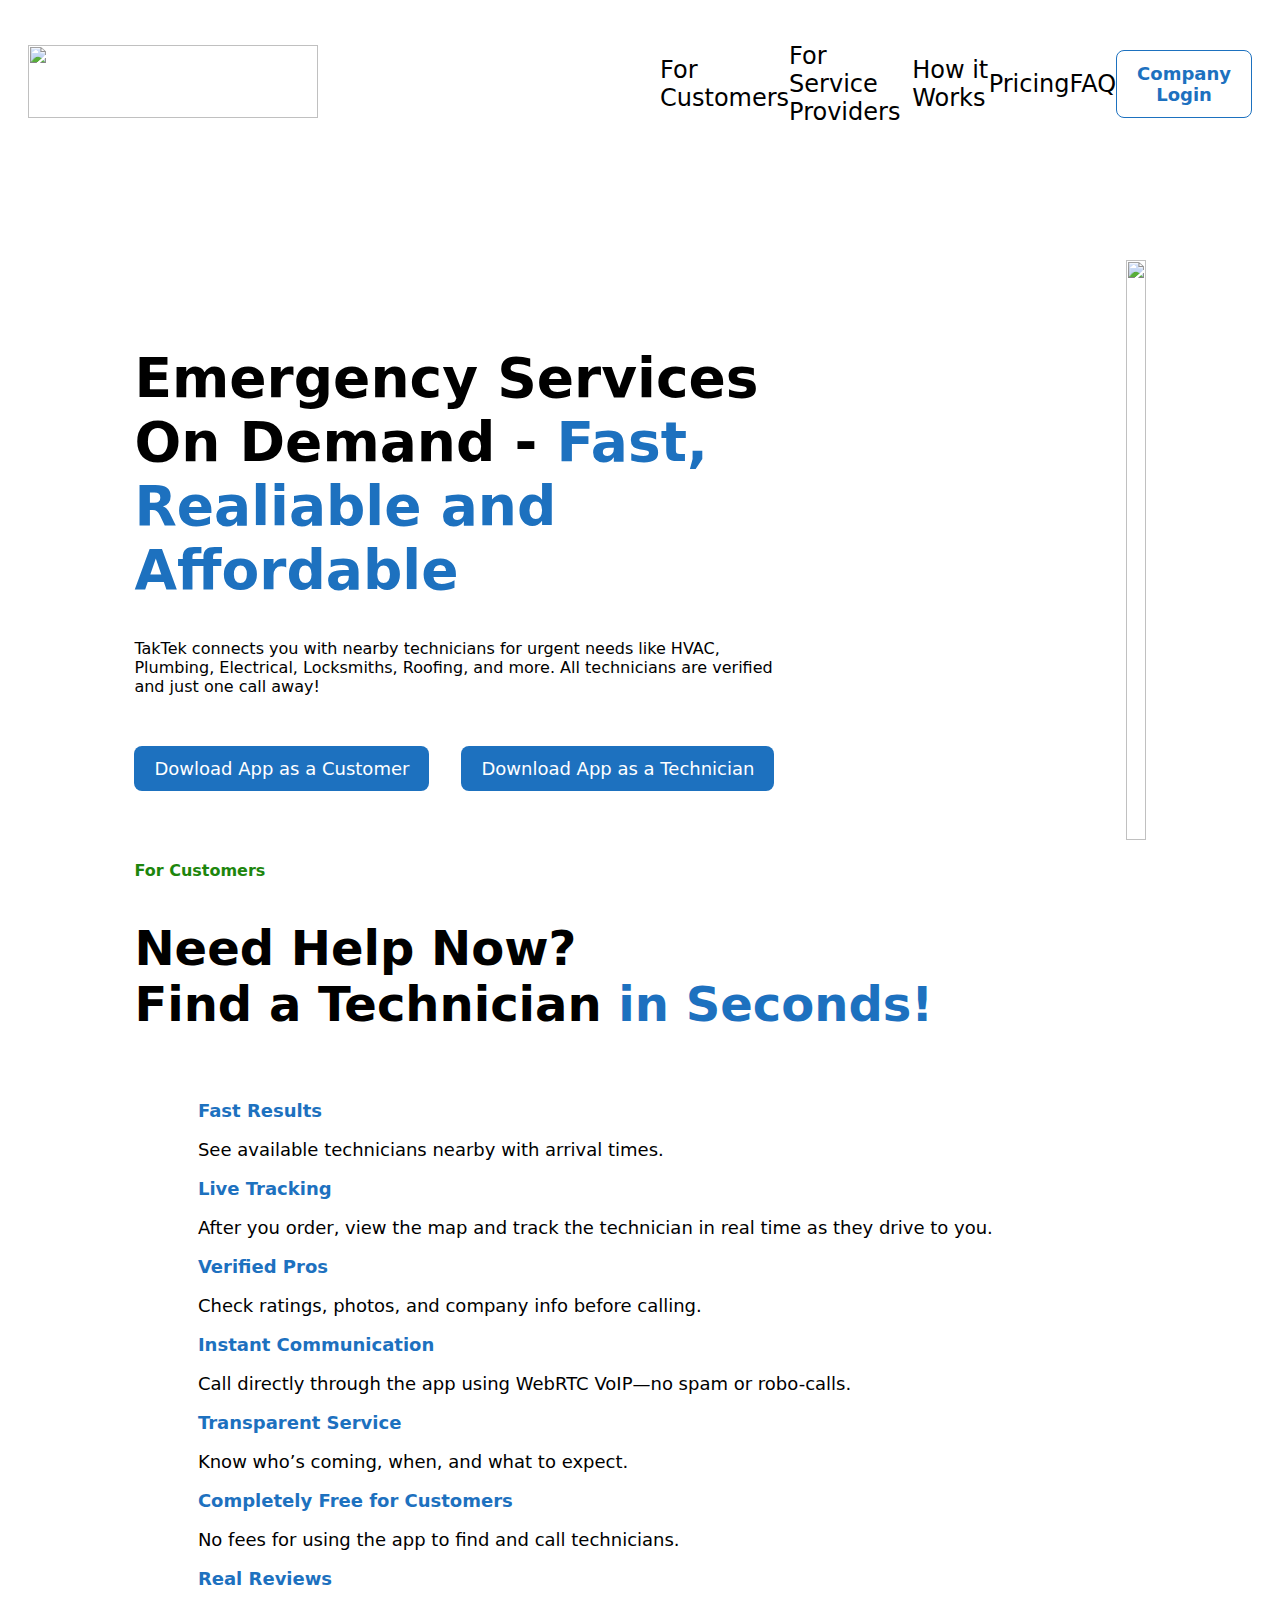
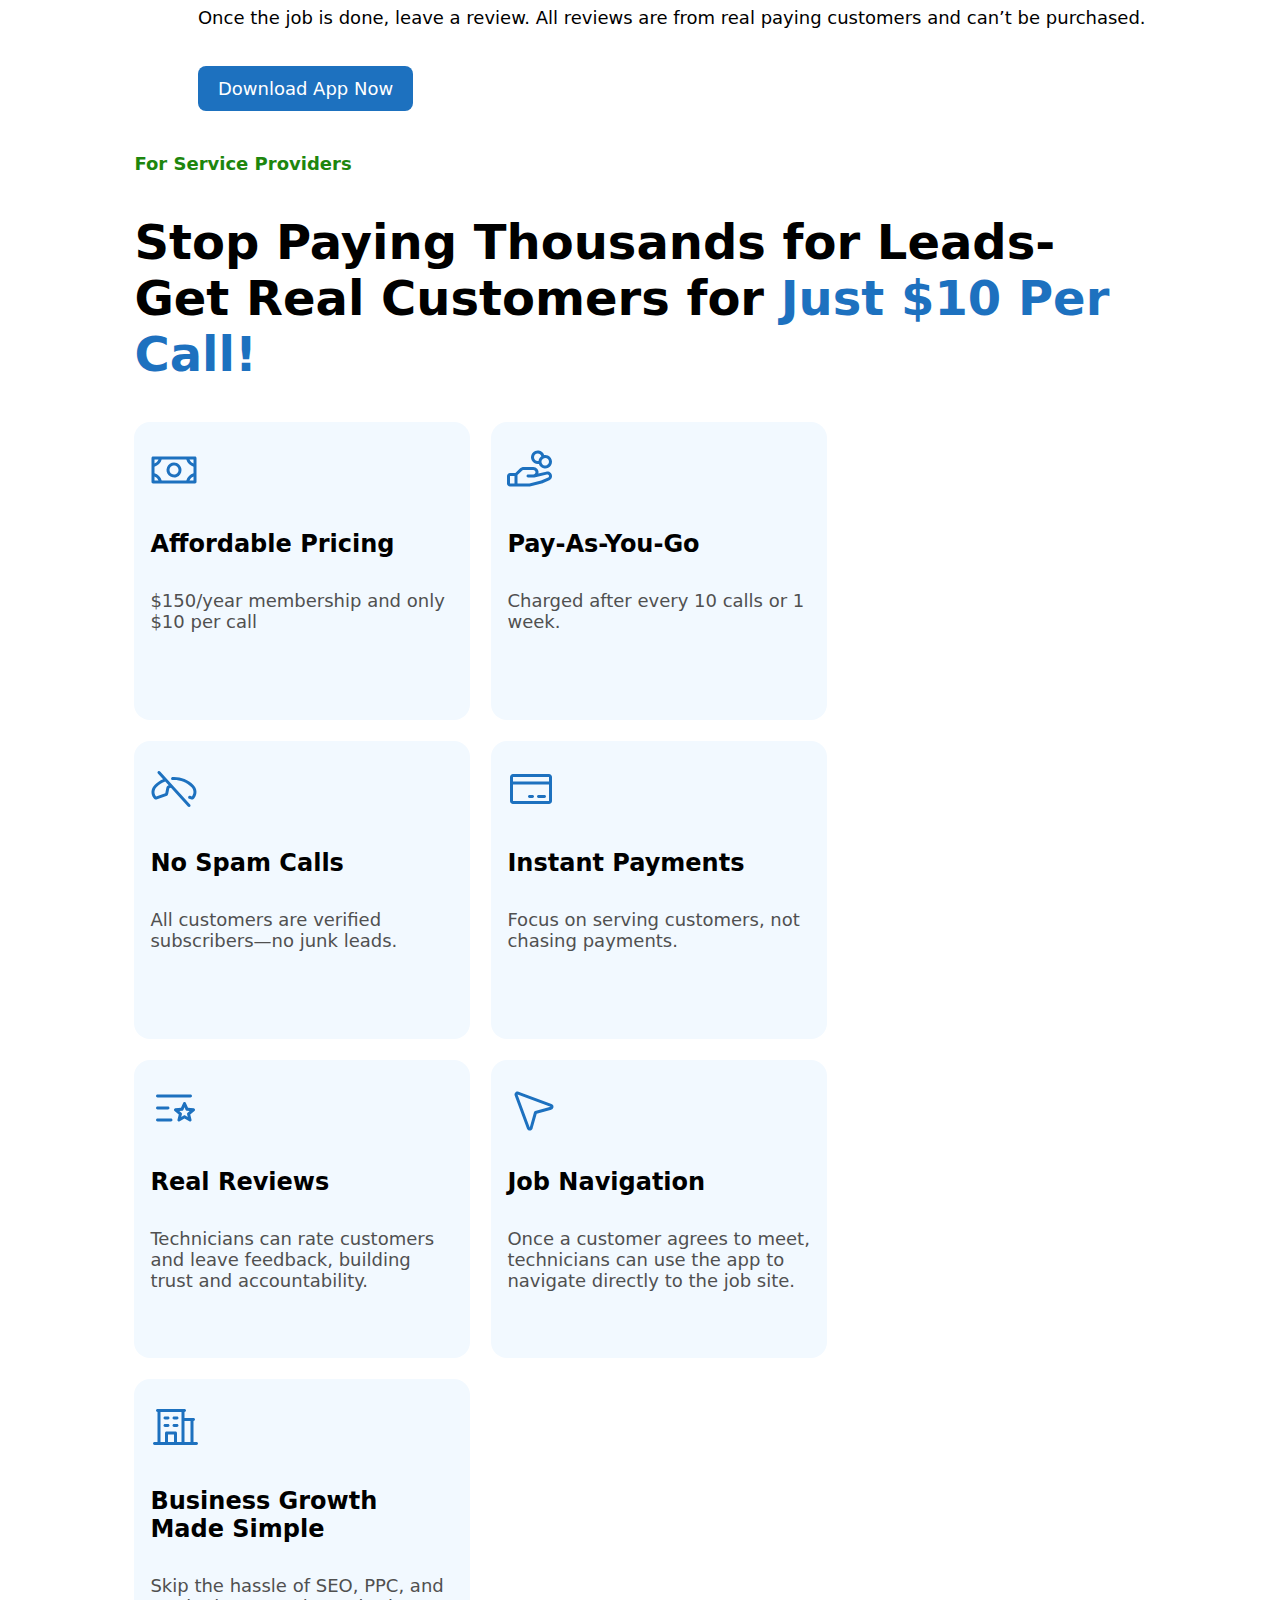
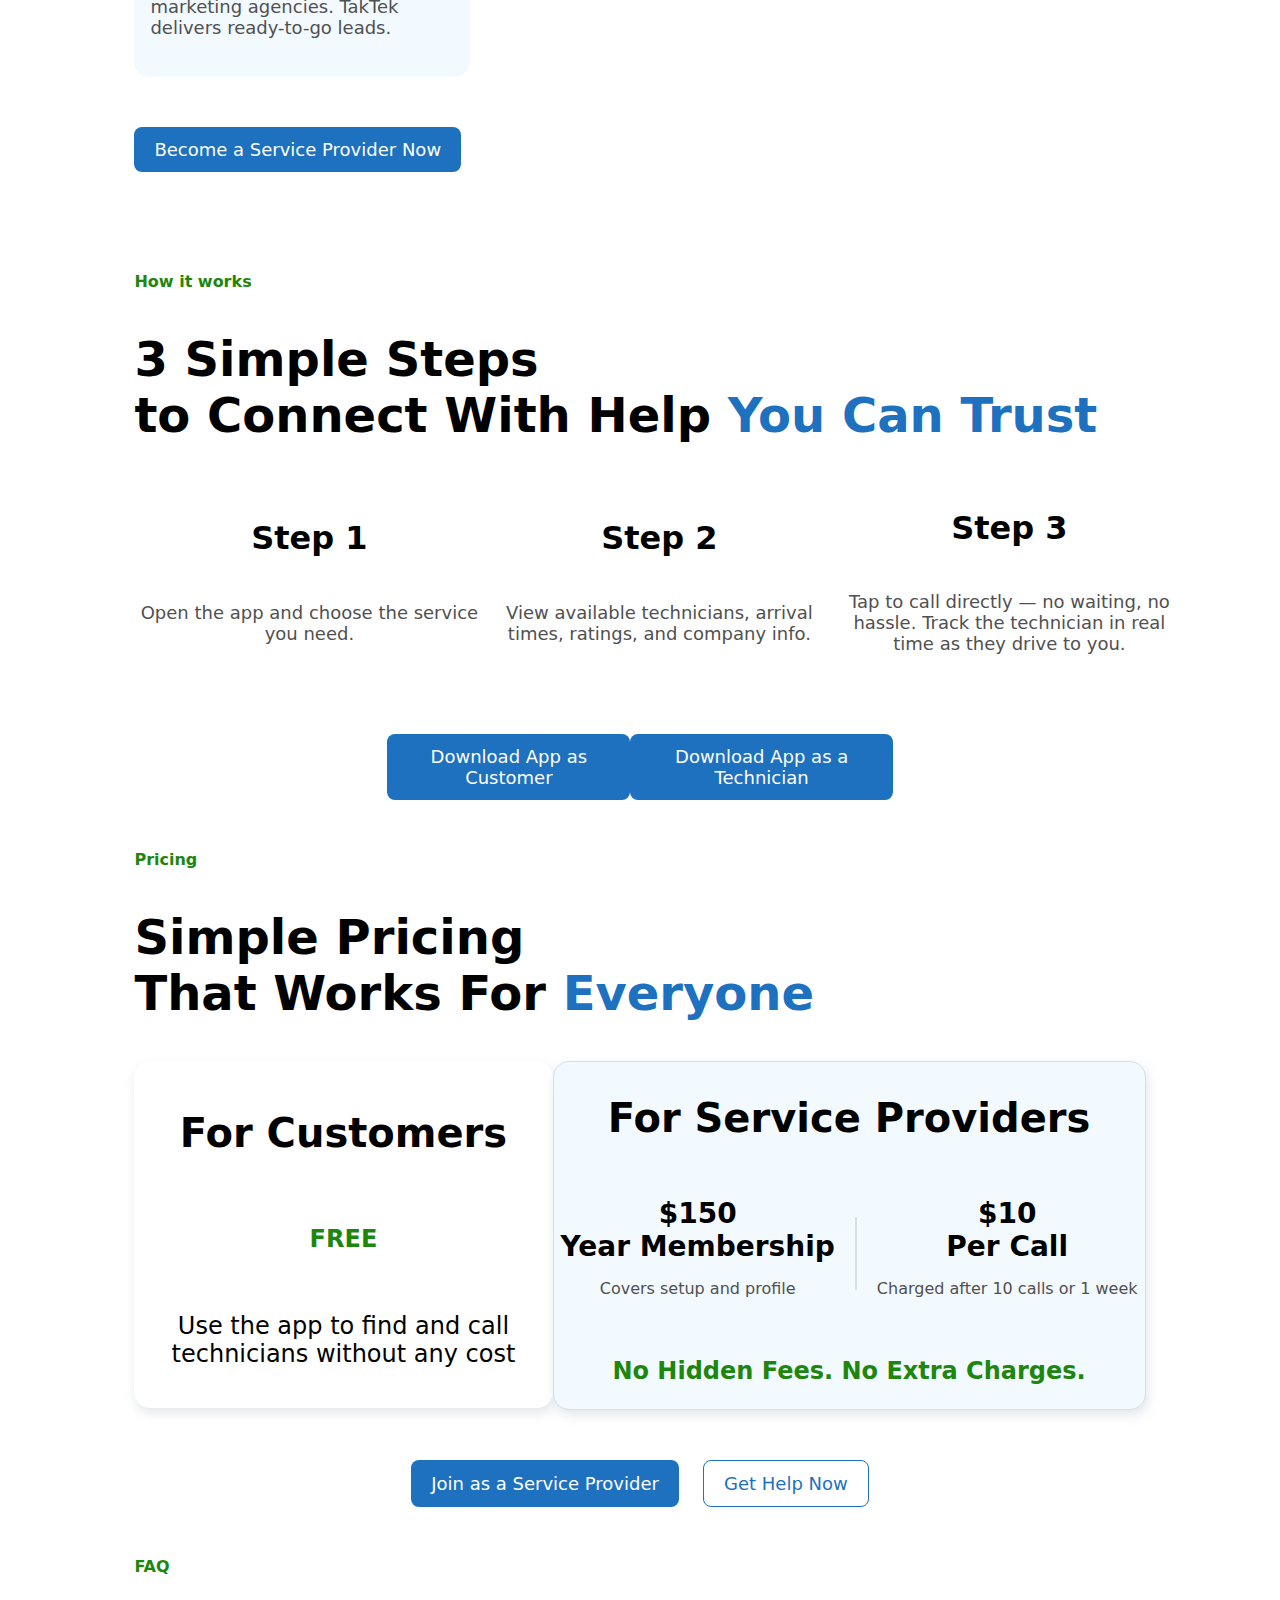
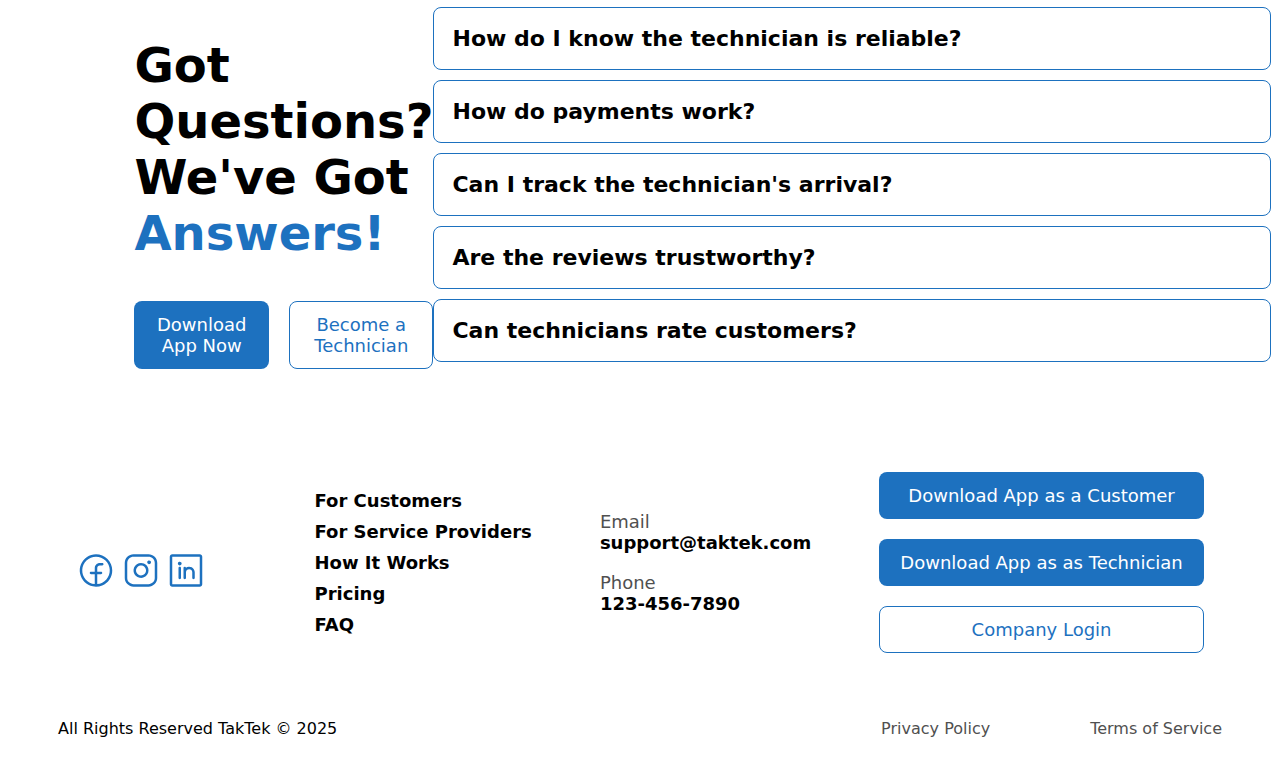
==== index.html @ 9389bc84 "landing created" ====
<!DOCTYPE html>
<html lang="en">
  <head>
    <meta charset="UTF-8" />
    <meta name="viewport" content="width=device-width, initial-scale=1.0" />
    <link rel="stylesheet" href="./index.css" />

    <title>Document</title>
  </head>
  <body>
    <!-- HEADER START -->
    <header class="header">
      <div class="logo">
        <img
          src="https://firebasestorage.googleapis.com/v0/b/sds-main-29a46.firebasestorage.app/o/images%2Flogo.png?alt=media&token=6defccae-3a0c-4333-80a8-1c1ef024c917"
          alt=""
          width="100%"
          height="100%"
        />
      </div>
      <ul class="menu">
        <li>For Customers</li>
        <li>For Service Providers</li>
        <li>How it Works</li>
        <li>Pricing</li>
        <li>FAQ</li>
        <li>
          <button class="company-login">Company Login</button>
        </li>
      </ul>
    </header>
    <!-- HEADER FINISH -->

    <!-- CONTENT1 START -->
    <div class="content1">
      <div class="content1-text">
        <h1>
          Emergency Services On Demand -
          <span>Fast, Realiable and Affordable</span>
        </h1>
        <p>
          TakTek connects you with nearby technicians for urgent needs like
          HVAC, Plumbing, Electrical, Locksmiths, Roofing, and more. All
          technicians are verified and just one call away!
        </p>
        <div class="content1-button-container">
          <button>Dowload App as a Customer</button>
          <button>Download App as a Technician</button>
        </div>
      </div>
      <div class="content1-img-container">
        <img
          src="https://s3-alpha-sig.figma.com/img/3f60/f7cc/9617d5711c8460092ce599adc89de492?Expires=1738540800&Key-Pair-Id=APKAQ4GOSFWCVNEHN3O4&Signature=d4WVzJhAHcTOSdLJfjvzCVolC-3DVvilSGVT7bUVNc0b~ajaqafxloM4jbk7gtkdcibDPql3etaBpoxZg8-Hq4vWoVw4jgjhFDGKamlnY-8W6Uk0yloEqs60yplvaU7nP~NFEC2hX4rludKrr-eFBgXeWyiBfACI4fDPAVng1l0nBcLtR6Di3KFD~aPv05AaoZIv-HnVuavJn4fanvLO8zZRnTviUL58~alfhnjZnARpnhGll86CErBhs7fXObMtgXdL26nsPQCWQYkjZlXPSoCKfiyq6YWgwIjnZv3jptOY1~nW8gfUOAVzvfd9qYyW71e23OSiDRGAnHHh63pnOw__"
          alt=""
          width="100%"
          height="100%"
        />
      </div>
    </div>
    <!-- CONTENT1 FINISH -->
    <!-- CUSTOMERS START -->
    <div class="customers">
      <h4>For Customers</h4>
      <h2 class="customers-title">
        Need Help Now? <br />
        Find a Technician <span>in Seconds!</span>
      </h2>
      <div class="customers-content">
        <img
          src="https://s3-alpha-sig.figma.com/img/e154/cd55/f4a3d993e7c3ccd8e5e8a3acf2bd2d06?Expires=1738540800&Key-Pair-Id=APKAQ4GOSFWCVNEHN3O4&Signature=LbRVPvQ36OSh2FUZ5w0l-R9fRz6g-gSiOxtUctTE1104w8ZABJ9qSAhXolTYT3zq8MG9~FH564xOd7qTx3~mvH~mlun2zkWGWqt9vFvw4iz4GiZLYjGbyjh3hnrAx2GLgoTGqrefjlmUD3ky1NMWU5hcGxgq19L5zl6T8hAF06dlxEDOKfA~gk8eAt2kxTz8COkEJT1q4qkKt0xUfIxvtL02rnLipNSK5bNsYyshjo62tvfRy--iIx50aaaeQubVaYRi5Tj2sUug~wIWxqnPDv1oqOylseirTsuYW-yloScrcXsV5hAsvr9hd44rtL7iYiXtPovcRZo3G9BVFZd8Vg__"
          alt=""
          height="100%"
          width="100%"
        />
        <ul class="customers-list">
          <li>
            <span>Fast Results</span>
            <p>See available technicians nearby with arrival times.</p>
          </li>
          <li>
            <span>Live Tracking</span>
            <p>
              After you order, view the map and track the technician in real
              time as they drive to you.
            </p>
          </li>
          <li>
            <span>Verified Pros</span>
            <p>Check ratings, photos, and company info before calling.</p>
          </li>
          <li>
            <span>Instant Communication</span>
            <p>
              Call directly through the app using WebRTC VoIP—no spam or
              robo-calls.
            </p>
          </li>
          <li>
            <span>Transparent Service</span>
            <p>Know who’s coming, when, and what to expect.</p>
          </li>
          <li>
            <span>Completely Free for Customers</span>
            <p>No fees for using the app to find and call technicians.</p>
          </li>
          <li>
            <span>Real Reviews</span>
            <p>
              Once the job is done, leave a review. All reviews are from real
              paying customers and can’t be purchased.
            </p>
          </li>
          <li>
            <button class="customers-list-button">Download App Now</button>
          </li>
        </ul>
      </div>
    </div>
    <!-- CUSTOMERS FINISH -->

    <!-- SERVICE PROVIDERS START -->
    <div class="service-providers">
      <h4>For Service Providers</h4>
      <h2 class="service-providers-title">
        Stop Paying Thousands for Leads-
        <br />
        Get Real Customers for <span>Just $10 Per Call!</span>
      </h2>
      <div class="service-providers-cards">
        <div class="service-providers-card">
          <img src="./money.svg" alt="" style="color: #1d71bf" />
          <h4>Affordable Pricing</h4>
          <p>$150/year membership and only $10 per call</p>
        </div>
        <div class="service-providers-card">
          <img src="./coins.svg" alt="" style="color: #1d71bf" />
          <h4>Pay-As-You-Go</h4>
          <p>Charged after every 10 calls or 1 week.</p>
        </div>
        <div class="service-providers-card">
          <img src="./PhoneSlash.svg" alt="" style="color: #1d71bf" />
          <h4>No Spam Calls</h4>
          <p>All customers are verified subscribers—no junk leads.</p>
        </div>
        <div class="service-providers-card">
          <img src="./CreditCard.svg" alt="" />
          <h4>Instant Payments</h4>
          <p>Focus on serving customers, not chasing payments.</p>
        </div>
        <div class="service-providers-card">
          <img src="./ListStar.svg" alt="" />
          <h4>Real Reviews</h4>
          <p>
            Technicians can rate customers and leave feedback, building trust
            and accountability.
          </p>
        </div>
        <div class="service-providers-card">
          <img src="./NavigationArrow.svg" alt="" />
          <h4>Job Navigation</h4>
          <p>
            Once a customer agrees to meet, technicians can use the app to
            navigate directly to the job site.
          </p>
        </div>
        <div class="service-providers-card">
          <img src="./BuildingOffice.svg" alt="" />
          <h4>Business Growth Made Simple</h4>
          <p>
            Skip the hassle of SEO, PPC, and marketing agencies. TakTek delivers
            ready-to-go leads.
          </p>
        </div>
      </div>
      <button class="service-providers-button">
        Become a Service Provider Now
      </button>
    </div>
    <!-- SERVICE PROVIDERS FINISH -->
    <!-- HOW IT WORKS START-->
    <div class="how-it-works">
      <h4>How it works</h4>
      <h2 class="how-it-works-title">
        3 Simple Steps <br />
        to Connect With Help <span>You Can Trust</span>
      </h2>
      <div class="steps-container">
        <div class="step">
          <h2>Step 1</h2>
          <p>Open the app and choose the service you need.</p>
          <img
            src="https://s3-alpha-sig.figma.com/img/bc51/bfdc/79b66389fc35a9351cccd07196472035?Expires=1738540800&Key-Pair-Id=APKAQ4GOSFWCVNEHN3O4&Signature=aV0Q4D4UkOyaYwEPu50gKHVjJ5UoAomse1BhBngvb4qnzExvBsU8R0Zh4JcEKoJhHh17tdWfGpGIfbcudm7D3FKNttjXVpDC5JG1CD5UWAogi6UEMYeEGGBJwMVV7n9HafUalz-iqh6HfO4ArafYScVur5Ot6-w6TFhk6HaCXCqfYW43B8Z~xzEgy7IPw48CZE78TCDHsBrAS4ugUJCMNPhCj~9QoboaM8n3giL8w1aMjFnA8StKRyI9mf2ZGdRphcGM4GwyKn~TP3Vw6~3-XZeIBXob2nx1ILSd7dKxkL2P767s0jLBqqyl-stYJKOOD-NuRSBGnAPR5hev8veeDw__"
            alt=""
          />
        </div>
        <div class="step">
          <h2>Step 2</h2>
          <p>
            View available technicians, arrival times, ratings, and company
            info.
          </p>
          <img
            src="https://s3-alpha-sig.figma.com/img/3615/8fbc/9d58adb3ea0169877d8309cd2f98d72d?Expires=1738540800&Key-Pair-Id=APKAQ4GOSFWCVNEHN3O4&Signature=JOCqbN~p~oEgBVHoyz4qhiVEnbLIniM4B1-TN8~92QH1fZdp8EXZ0W0KOpZWCi2klw9qA5RWIZUuIEf6rRnytS7JnOWNJgBjUfbjbOcst6LadJ6ls0iDLlTyMgI4bL3nWIlbNIh4DGBoXCOZISXr3Gqvg07f--mdj7D5-ed5jgs-hGUIZRS7WC1xm3m9qLaEJeVumg72U~6IgBbovrn7~kGiUjciaiY0ELEYvtudkmOCbGghGvx6v4xzK8XY5QhxGWJEQj8SE6ICWJHNhD68u2Gk6PQ4MoZRn3U~IAMbVDqE1uTvZyARMb8y5WRF2S1~N29wPxHFrMVj8y1HUDd6iQ__"
            alt=""
          />
        </div>
        <div class="step">
          <h2>Step 3</h2>
          <p>
            Tap to call directly — no waiting, no hassle. Track the technician
            in real time as they drive to you.
          </p>
          <img
            src="https://s3-alpha-sig.figma.com/img/1557/c237/921514e82c952be0b5794bbb1b168d69?Expires=1738540800&Key-Pair-Id=APKAQ4GOSFWCVNEHN3O4&Signature=HUPQIQZbpjkD0c148ZHdB0Esr40wy6IlUBbjpIADtKb5ZncXEGdFDBJDPRQ5PNG94ExKniKwRaCOKvJdafBlcg3M57K6ReQPop~ZEwY1kOzUnmmHD9VBv4UKfgFOEeSt8JdGsDIxxtcLv1vc3Bq7CR930XDDsVREGo9W6NP~CSWVAMm9L6a0MsmhPFgujsrSFj~SYr1SJ60HJwU2YUnnB4kJWc5Iu4AspejB-Zhx1Wr4XrMniFIGuvXwaTqDq1IxkQdDRNJC6eWu4MJngwgfbhDo9felhOl~n6zpWvDiko1KGJqTd-76NNBEuLS06mxQQU~0t0d6nHmxb14t~RUOeQ__"
            alt=""
          />
        </div>
      </div>
      <div class="steps-buttons">
        <button>Download App as Customer</button>
        <button>Download App as a Technician</button>
      </div>
    </div>
    <!-- HOW IT WORKS FINISH -->
    <!-- PRICING START -->
    <div class="pricing">
      <h4>Pricing</h4>
      <h2 class="pricing-title">
        Simple Pricing <br />
        That Works For <span>Everyone</span>
      </h2>
      <div class="pricing-cards">
        <div class="pricing-card-1">
          <h2 class="pc1-title">For Customers</h2>
          <h2 class="pc1-title2">FREE</h2>
          <p class="pc1-p">
            Use the app to find and call <br />
            technicians without any cost
          </p>
        </div>
        <div class="pricing-card-2">
          <h2 class="pc2-title">For Service Providers</h2>
          <div class="pc2-prices">
            <div class="pc2-price-container1">
              <h3>
                $150 <br />
                Year Membership
              </h3>
              <p>Covers setup and profile</p>
            </div>
            <hr />
            <div class="pc2-price-container2">
              <h3>
                $10 <br />
                Per Call
              </h3>
              <p>Charged after 10 calls or 1 week</p>
            </div>
          </div>
          <h3 class="pc2-final-text">No Hidden Fees. No Extra Charges.</h3>
        </div>
      </div>
      <div class="pricing-cards-buttons">
        <button class="pricing-cards-button1">
          Join as a Service Provider
        </button>
        <button class="pricing-cards-button2">Get Help Now</button>
      </div>
    </div>
    <!-- PRICING FINISH -->
    <!-- FAQ START -->

    <div class="faq">
      <h4 class="faq-title">FAQ</h4>
      <div class="content-container">
        <div class="faq-container1">
          <h2 class="faq-container1-title">
            Got Questions? <br />
            We've Got <span>Answers!</span>
          </h2>
          <div class="faq-container1-buttons">
            <button class="faq-container1-button1">Download App Now</button>
            <button class="faq-container1-button2">Become a Technician</button>
          </div>
        </div>
        <div class="faq-container2">
          <details class="collapsible">
            <summary class="collapsible-title">
              How do I know the technician is reliable?
            </summary>
            <p class="collapsible-text">
              All technicians are verified with ratings and profiles you can
              review
            </p>
          </details>
          <details class="collapsible">
            <summary class="collapsible-title">How do payments work?</summary>
            <p class="collapsible-text">
              Customers use the app completely free. Service providers are harge
              $150/year amd $10 after every 10 calls or 1 week
            </p>
          </details>
          <details class="collapsible">
            <summary class="collapsible-title">
              Can I track the technician's arrival?
            </summary>
            <p class="collapsible-text">
              Yes the app shows estiamted arrival times and allows you to see
              the technician driving toward you in real time
            </p>
          </details>
          <details class="collapsible">
            <summary class="collapsible-title">
              Are the reviews trustworthy?
            </summary>
            <p class="collapsible-text">
              Yes! All reviews are from real paying customers and cannot be
              purchased.
            </p>
          </details>
          <details class="collapsible">
            <summary class="collapsible-title">
              Can technicians rate customers?
            </summary>
            <p class="collapsible-text">
              Absolutely! Technicians can leave ratings and feedback for
              customers too, creating trust on both sides.
            </p>
          </details>
        </div>
      </div>
    </div>
    <!-- FAQ FINISH -->
    <!-- FOOTER START -->
    <footer class="footer">
      <div class="footer-main-content">
        <div class="footer-section1">
          <img
            class="footer-img"
            src="https://firebasestorage.googleapis.com/v0/b/sds-main-29a46.firebasestorage.app/o/images%2Flogo.png?alt=media&token=6defccae-3a0c-4333-80a8-1c1ef024c917"
            alt=""
          />
          <div class="footer-section1-icons">
            <img src="./FacebookLogo.svg" alt="" />
            <img src="./InstagramLogo.svg" alt="" />
            <img src="./LinkedinLogo.svg" alt="" />
          </div>
        </div>
        <div class="footer-section2">
          <ul class="footer-list">
            <li>For Customers</li>
            <li>For Service Providers</li>
            <li>How It Works</li>
            <li>Pricing</li>
            <li>FAQ</li>
          </ul>
        </div>
        <div class="footer-section3">
          <p class="email-label">Email</p>
          <p class="email">support@taktek.com</p>
          <br />
          <p class="phone-label">Phone</p>
          <p class="phone">123-456-7890</p>
        </div>
        <div class="footer-section4">
          <button class="footer-button1">Download App as a Customer</button>
          <button class="footer-button2">Download App as as Technician</button>
          <button class="footer-button3">Company Login</button>
        </div>
      </div>
      <div class="footer-copyright">
        <div class="copyright-section1">
          <p>All Rights Reserved TakTek © 2025</p>
        </div>
        <div class="copyright-section2">
          <p>Privacy Policy</p>
          <p>Terms of Service</p>
        </div>
      </div>
    </footer>
    <!-- FOOTER FINISH -->
  </body>
</html>
---- index.css ----
* {
  font-family: system-ui, -apple-system, BlinkMacSystemFont, "Segoe UI", Roboto,
    Oxygen, Ubuntu, Cantarell, "Open Sans", "Helvetica Neue", sans-serif;
}

.header {
  display: flex;
  justify-content: space-between;
  align-items: center;
  padding: 10px 20px;
  font-size: 24px;
  margin-bottom: 100px;
}
.logo {
  flex: 1;
}

.logo img {
  height: 73px;
  width: 290px;
}
.menu {
  display: flex;
  justify-content: space-between;
  align-items: center;
  list-style: none;
  flex: 1;
}
.company-login {
  background-color: #ffffff;
  border: 1px solid #1d71bf;
  color: #1d71bf;
  font-size: 18px;
  border-radius: 8px;
  padding: 12px 20px;
  font-weight: bold;
}
.content1 {
  display: flex;
  justify-content: space-between;
  align-items: center;
  gap: 24px;
  width: 80%;
  margin: auto;
}
.content1-text {
  width: 660px;
}
.content1-text h1 {
  font-size: 55px;
}
.content1-text span {
  color: #1d71bf;
}
.content1-button-container {
  display: flex;
  margin-top: 50px;
  gap: 32px;
}

.content1-button-container button {
  border: none;
  padding: 12px 20px;
  background-color: #1d71bf;
  color: #ffffff;
  border-radius: 8px;
  font-size: 18px;
}

.content1-img-container {
  height: 580px;
  width: auto;
}

.customers {
  width: 80%;
  margin: auto;
}
.customers h4 {
  color: #1d860d;
}

.customers-title {
  color: #000000;
  margin-bottom: 50px;
  font-size: 48px;
}

.customers h2 span {
  color: #1d71bf;
}

.customers-content {
  display: flex;
  justify-content: space-between;
  margin: auto;
}
.customers-content img {
  margin: auto;
  height: 580px;
  width: auto;
}
.customers-list {
  list-style: none;
  font-size: 18px;
}

.customers-list li span {
  color: #1d71bf;
  font-weight: bold;
}

.customers-list-button {
  padding: 12px 20px;
  background-color: #1d71bf;
  color: #ffffff;
  border: none;
  font-size: 18px;
  border-radius: 8px;
  margin-top: 20px;
}

.service-providers {
  width: 80%;
  margin: auto;
}

.service-providers h4:first-child {
  color: #1d860d;
  font-size: 18px;
}
.service-providers-title {
  font-size: 48px;
}
.service-providers-title span {
  color: #1d71bf;
}
.service-providers-cards {
  display: flex;
  flex-wrap: wrap;
  justify-content: start;
  align-items: center;
  gap: 21px;
}
.service-providers-button {
  background-color: #1d71bf;
  padding: 12px 20px;
  border: none;
  border-radius: 8px;
  color: #ffffff;
  margin-top: 50px;
  font-size: 18px;
}
.service-providers-card {
  width: 304px;
  height: 250px;
  padding: 24px 16px;
  background-color: #f2f9ff;
  border-radius: 16px;
}
.service-providers-card h4 {
  font-size: 24px;
  font-weight: bold;
}
.service-providers-card p {
  font-size: 18px;
  color: #505050;
}
.how-it-works {
  width: 80%;
  margin: auto;
  margin-top: 100px;
}
.how-it-works h4 {
  color: #1d860d;
}
.how-it-works-title {
  font-size: 48px;
}
.how-it-works-title span {
  color: #1d71bf;
}
.steps-container {
  display: flex;
  justify-content: space-evenly;
}
.step {
  display: flex;
  flex-direction: column;
  align-items: center;
  justify-content: center;
  width: 400px;
}

.step h2 {
  font-size: 32px;
}
.step p {
  font-size: 18px;
  width: 350px;
  text-align: center;
  margin-bottom: 30px;
  color: #505050;
}
.step img {
  width: 280px;
}
.steps-buttons {
  display: flex;
  justify-content: space-evenly;
  width: 50%;
  margin: 50px auto;
}
.steps-buttons button {
  background-color: #1d71bf;
  color: #ffffff;
  padding: 12px 20px;
  font-size: 18px;
  border: none;
  border-radius: 8px;
}
.pricing {
  width: 80%;
  margin: auto;
}
.pricing h4 {
  color: #1d860d;
}
.pricing-title {
  font-size: 48px;
}
.pricing-title span {
  color: #1d71bf;
}

.pricing-cards {
  display: flex;
  justify-content: space-evenly;
}

.pricing-cards hr {
  margin: 20px;
  border: 1px solid #d8dee3;
}

.pricing-card-1 {
  display: flex;
  flex-direction: column;
  justify-content: space-evenly;
  text-align: center;
  width: 522px;
  height: 347px;
  border-radius: 16px;
  border: 1px;
  box-shadow: 2px 5px 12px 0px rgba(216, 222, 227, 0.75);
}
.pc1-title {
  font-size: 40px;
}
.pc1-title2 {
  color: #1d860d;
}
.pc1-p {
  font-size: 24px;
}
.pricing-card-2 {
  display: flex;
  flex-direction: column;
  justify-content: space-evenly;
  width: 738px;
  height: 347px;
  border-radius: 16px;
  border: 1px;
  background: rgba(242, 249, 255, 1);
  border: 1px solid rgba(216, 222, 227, 1);
  box-shadow: 2px 5px 12px 0px rgba(216, 222, 227, 0.75);
  text-align: center;
}
.pc2-title {
  font-size: 40px;
}
.pc2-prices {
  display: flex;
  justify-content: center;
  margin: auto;
  height: 113px;
}
.pc2-price-container1 {
  text-align: center;
}
.pc2-price-container1 h3 {
  font-size: 28px;
  margin: auto;
}
.pc2-price-container1 p {
  color: #505050;
}

.pc2-price-container2 {
  text-align: center;
  height: 100%;
}
.pc2-price-container2 h3 {
  font-size: 28px;
  margin: auto;
}
.pc2-price-container2 p {
  color: #505050;
}
.pc2-final-text {
  color: #1d860d;
  font-size: 24px;
}
.pricing-cards-buttons {
  display: flex;
  width: 50%;
  justify-content: space-evenly;
  margin: 50px auto;
}
.pricing-cards-button1 {
  font-size: 18px;
  background-color: #1d71bf;
  color: #ffffff;
  border: none;
  border-radius: 8px;
  padding: 12px 20px;
}
.pricing-cards-button2 {
  font-size: 18px;
  background-color: #ffffff;
  color: #1d71bf;
  border: 1px solid #1d71bf;
  border-radius: 8px;
  padding: 12px 20px;
}
.faq {
  width: 80%;
  margin: auto;
  margin-bottom: 100px;
}
.faq-title {
  color: #1d860d;
}
.content-container {
  display: flex;
  justify-content: space-between;
  margin: auto;
}

.content {
  padding: 0 18px;
  display: none;
  overflow: hidden;
  background-color: #f1f1f1;
}
.faq-container1-title {
  font-size: 48px;
}
.faq-container1-title span {
  color: #1d71bf;
}

.faq-container1-buttons {
  display: flex;
}
.faq-container1-button1 {
  background-color: #1d71bf;
  color: #ffffff;
  border: none;
  border-radius: 8px;
  padding: 12px 20px;
  font-size: 18px;
  margin-right: 20px;
}
.faq-container1-button2 {
  background-color: #ffffff;
  color: #1d71bf;
  border: 1px solid #1d71bf;
  border-radius: 8px;
  padding: 12px 20px;
  font-size: 18px;
}

.faq-container2 {
  margin-right: 50px;
}

.collapsible {
  background-color: #ffffff;
  cursor: pointer;
  padding: 18px;
  width: 50rem;
  border: 1px solid #1d71bf;
  text-align: left;
  outline: none;
  border-radius: 8px;
  margin: 10px 0px;
  user-select: none;
}
.collapsible:hover {
  background-color: #f2f9ff;
}

.collapsible[open] {
  background-color: #f2f9ff;
}

.collapsible-title {
  list-style: none;
  font-size: 22px;
  font-weight: bold;
  color: #000000;
}
.collapsible-text {
  font-size: 22px;
  color: #505050;
}

.footer {
  width: 100;
  margin: auto;
}
.footer-main-content {
  display: flex;
  justify-content: space-evenly;
  align-items: center;
}

.footer-list {
  list-style: none;
}
.footer-list li {
  margin: 10px auto;
  font-size: 18px;
  font-weight: bold;
}
.email-label {
  font-size: 18px;
  color: #505050;
  padding: 0;
  margin: 0;
}
.email {
  font-size: 18px;
  font-weight: bold;
  color: #000000;
  padding: 0;
  margin: 0;
}
.phone-label {
  font-size: 18px;
  color: #505050;
  padding: 0;
  margin: 0;
}
.phone {
  font-size: 18px;
  font-weight: bold;
  color: #000000;
  padding: 0;
  margin: 0;
}
.footer-section4 {
  display: flex;
  flex-direction: column;
  gap: 20px;
}
.footer-button1 {
  background-color: #1d71bf;
  color: #ffffff;
  border: 1px solid transparent;
  border-radius: 8px;
  padding: 12px 20px;
  font-size: 18px;
}
.footer-button2 {
  background-color: #1d71bf;
  color: #ffffff;
  border: 1px solid transparent;
  border-radius: 8px;
  padding: 12px 20px;
  font-size: 18px;
}
.footer-button3 {
  background-color: #ffffff;
  color: #1d71bf;
  border: 1px solid #1d71bf;
  border-radius: 8px;
  padding: 12px 20px;
  font-size: 18px;
}
.footer-copyright {
  display: flex;
  justify-content: space-between;
  margin-top: 50px;
  padding: 0px 50px;
}
.copyright-section2 {
  gap: 100px;
  display: flex;
  justify-content: space-between;
  color: #505050;
}

@media (max-width: 600px) {
  * {
    margin: 0;
    padding: 0;
    max-width: 100%;
  }
  .header {
    width: 100%;
  }
  .logo {
    /* max-width: 150px; */
    flex: 1;
  }
  .logo img {
    max-width: 100%;
  }
  .menu {
    display: none;
  }
  .content1 {
    display: flex;
    flex-wrap: wrap;
    width: 90%;
    justify-content: center;
  }
  .content1-text {
    text-align: center;
  }
  .content1-text h1 {
    font-size: 40px;
  }
  .content1-text p {
    font-size: 18px;
    margin-top: 50px;
  }
  .content1-button-container {
    display: flex;
    flex-wrap: wrap;
    align-items: center;
    justify-content: center;
  }
  .content1-button-container button {
    width: 100%;
    font-size: 18px;
  }
  .content1-img-container {
    width: 80%;
    margin: 20px auto;
  }
  .customers {
    display: flex;
    flex-wrap: wrap;
    width: 90%;
  }
  .customers-content {
    display: flex;
    flex-wrap: wrap;
    width: 80%;
    margin: auto;
    gap: 20px;
  }

  .customers-title {
    text-align: center;
    font-size: 32px;
  }

  .customers-list li {
    margin: 10px 0px;
  }

  .customers-list-button {
    width: 100%;
    font-size: 18px;
    margin: 50px 0px;
  }
  .service-providers {
    display: flex;
    flex-wrap: wrap;
    width: 90%;
  }

  .service-providers h4:first-child {
    color: #1d860d;
  }

  .service-providers-title {
    text-align: center;
    font-size: 32px;
    margin: 50px 0px;
  }
  .service-providers-title span {
    color: #1d71bf;
  }
  .service-providers-cards {
    display: flex;
    flex-wrap: wrap;
    justify-content: center;
  }

  .service-providers-card {
    display: flex;
    flex-direction: column;
    text-align: center;
    justify-content: center;
    align-items: center;
    height: fit-content;
    gap: 5px;
  }
  .service-providers-card img {
    width: 48px;
    height: 48px;
  }
  .service-providers-card h4 {
    font-size: 22px;
  }
  .service-providers-card p {
    font-size: 16px;
  }
  .service-providers-button {
    width: 100%;
  }

  .how-it-works {
    display: flex;
    flex-wrap: wrap;
    width: 90%;
  }
  .how-it-works-title {
    text-align: center;
    font-size: 32px;
    margin: 50px 0px;
  }
  .steps-container {
    display: flex;
    flex-wrap: wrap;
    margin: 50px 0px;
    gap: 50px;
  }
  .steps-buttons {
    display: flex;
    flex-wrap: wrap;
    gap: 20px;
    width: 100%;
  }
  .steps-buttons button {
    width: 100%;
    font-size: 18px;
  }
  .pricing {
    display: flex;
    flex-wrap: wrap;
    width: 90%;
  }
  .pricing-title {
    text-align: center;
    font-size: 32px;
    margin: 50px 0px;
  }
  .pricing-cards {
    display: flex;
    flex-wrap: wrap;
    width: 100%;
    margin: auto;
    gap: 20px;
  }
  .pricing-card-1 {
    text-align: center;
    gap: 20px;
    height: fit-content;
    padding: 20px 0px;
  }
  .pc1-title {
    font-size: 28px;
  }
  .pc1-title2 {
    font-size: 28px;
  }
  .pc1-p {
    font-size: 18px;
  }
  .pricing-card-2 {
    gap: 40px;
    height: fit-content;
    padding: 20px 0px;
  }
  .pc2-title {
    font-size: 28px;
    text-align: center;
  }
  .pc2-prices {
    display: flex;
    flex-direction: column;

    gap: 20px;
    > hr {
      display: none;
    }
  }
  .pc2-price-container1 {
    display: block;
    text-align: center;
    > h3 {
      font-size: 20px;
    }
    > p {
      font-size: 16px;
    }
  }
  .pc2-price-container2 {
    display: block;
    text-align: center;
    > h3 {
      font-size: 20px;
    }
    > p {
      font-size: 16px;
    }
  }
  .pc2-final-text {
    font-size: 18px;
    font-weight: normal;
  }
  .pricing-cards-buttons {
    display: flex;
    flex-wrap: wrap;
    width: 100%;
    gap: 20px;
  }
  .pricing-cards-button1 {
    width: 100%;
  }
  .pricing-cards-button2 {
    width: 100%;
  }
  .faq {
    display: flex;
    flex-wrap: wrap;
    width: 90%;
  }
  .content-container {
    display: flex;
    flex-wrap: wrap;
  }
  .faq-container1-title {
    font-size: 32px;
    text-align: center;
    margin-bottom: 50px;
  }
  .faq-container1-buttons {
    display: flex;
    flex-wrap: wrap;
    width: 100%;
    gap: 20px;
    margin-bottom: 50px;
  }
  .faq-container1-button1 {
    width: 100%;
    margin: 0;
  }
  .faq-container1-button2 {
    width: 100%;
  }
  .faq-container2 {
    display: flex;
    flex-wrap: wrap;
    justify-content: center;
    margin: auto;
    width: 100%;
  }
  .collapsible {
    width: 100%;
  }
  .collapsible-title {
    font-size: 16px;
    font-weight: bold;
  }

  .collapsible-text {
    margin-top: 20px;
    font-size: 16px;
    color: #505050;
  }
  .footer {
    display: flex;
    flex-wrap: wrap;
    justify-content: center;
    width: 90%;
  }
  .footer-main-content {
    display: flex;
    flex-wrap: wrap;
    margin: auto;
    width: 100%;
    gap: 20px;
  }
  .footer-section1-icons {
    display: flex;
    justify-content: center;
    align-items: center;
  }
  .footer-section1 {
    width: 100%;
  }
  .footer-img {
    display: flex;
    margin: auto;
  }
  .footer-section1-icons {
    display: flex;
    justify-content: center;
    align-items: center;
  }
  .footer-section2 {
    width: 45%;
  }
  .footer-section3 {
    width: 45%;
  }
  .footer-section4 {
    width: 100%;
  }
  .footer-copyright {
    display: flex;
    flex-wrap: wrap;
    gap: 20px;
    margin-bottom: 50px;
  }
  .copyright-section1 {
    width: 100%;
    text-align: center;
    color: #505050;
  }
  .copyright-section2 {
    width: 100%;
    display: flex;
    text-align: center;
    justify-content: space-evenly;
  }
}
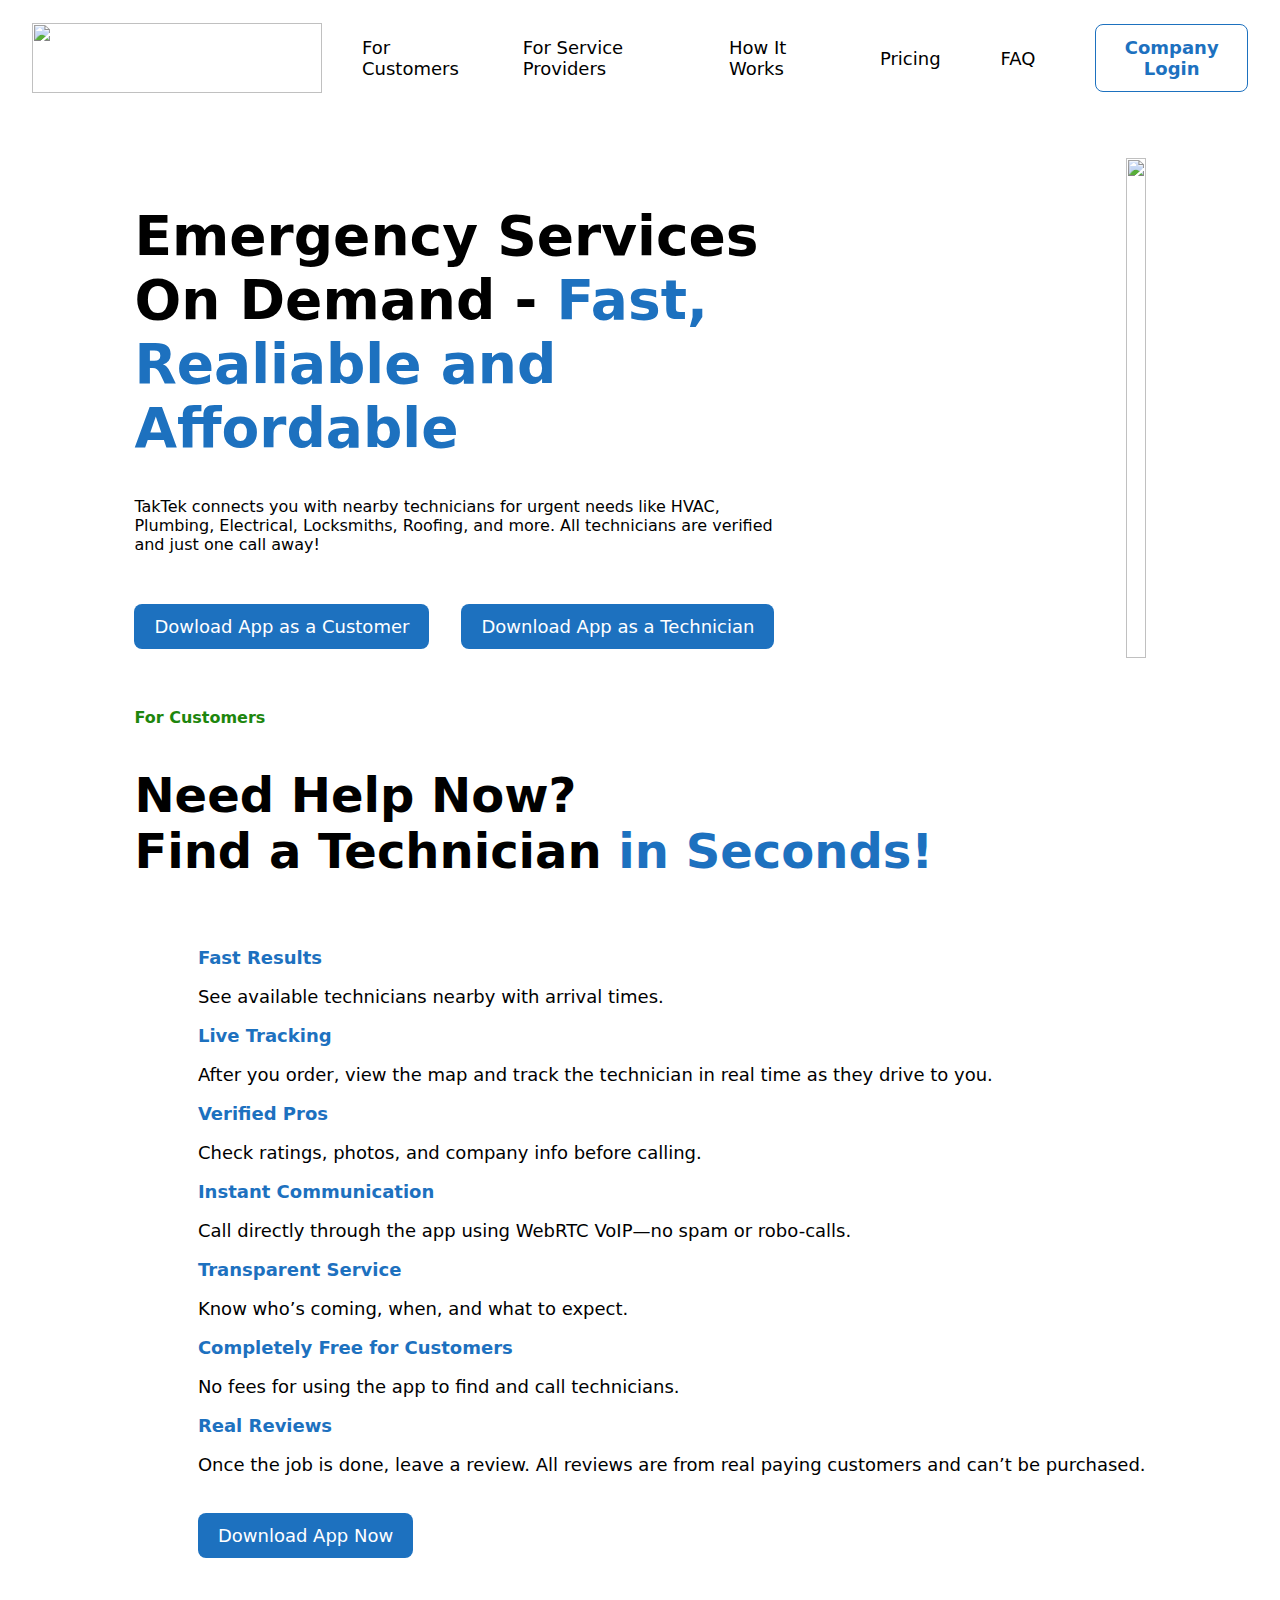
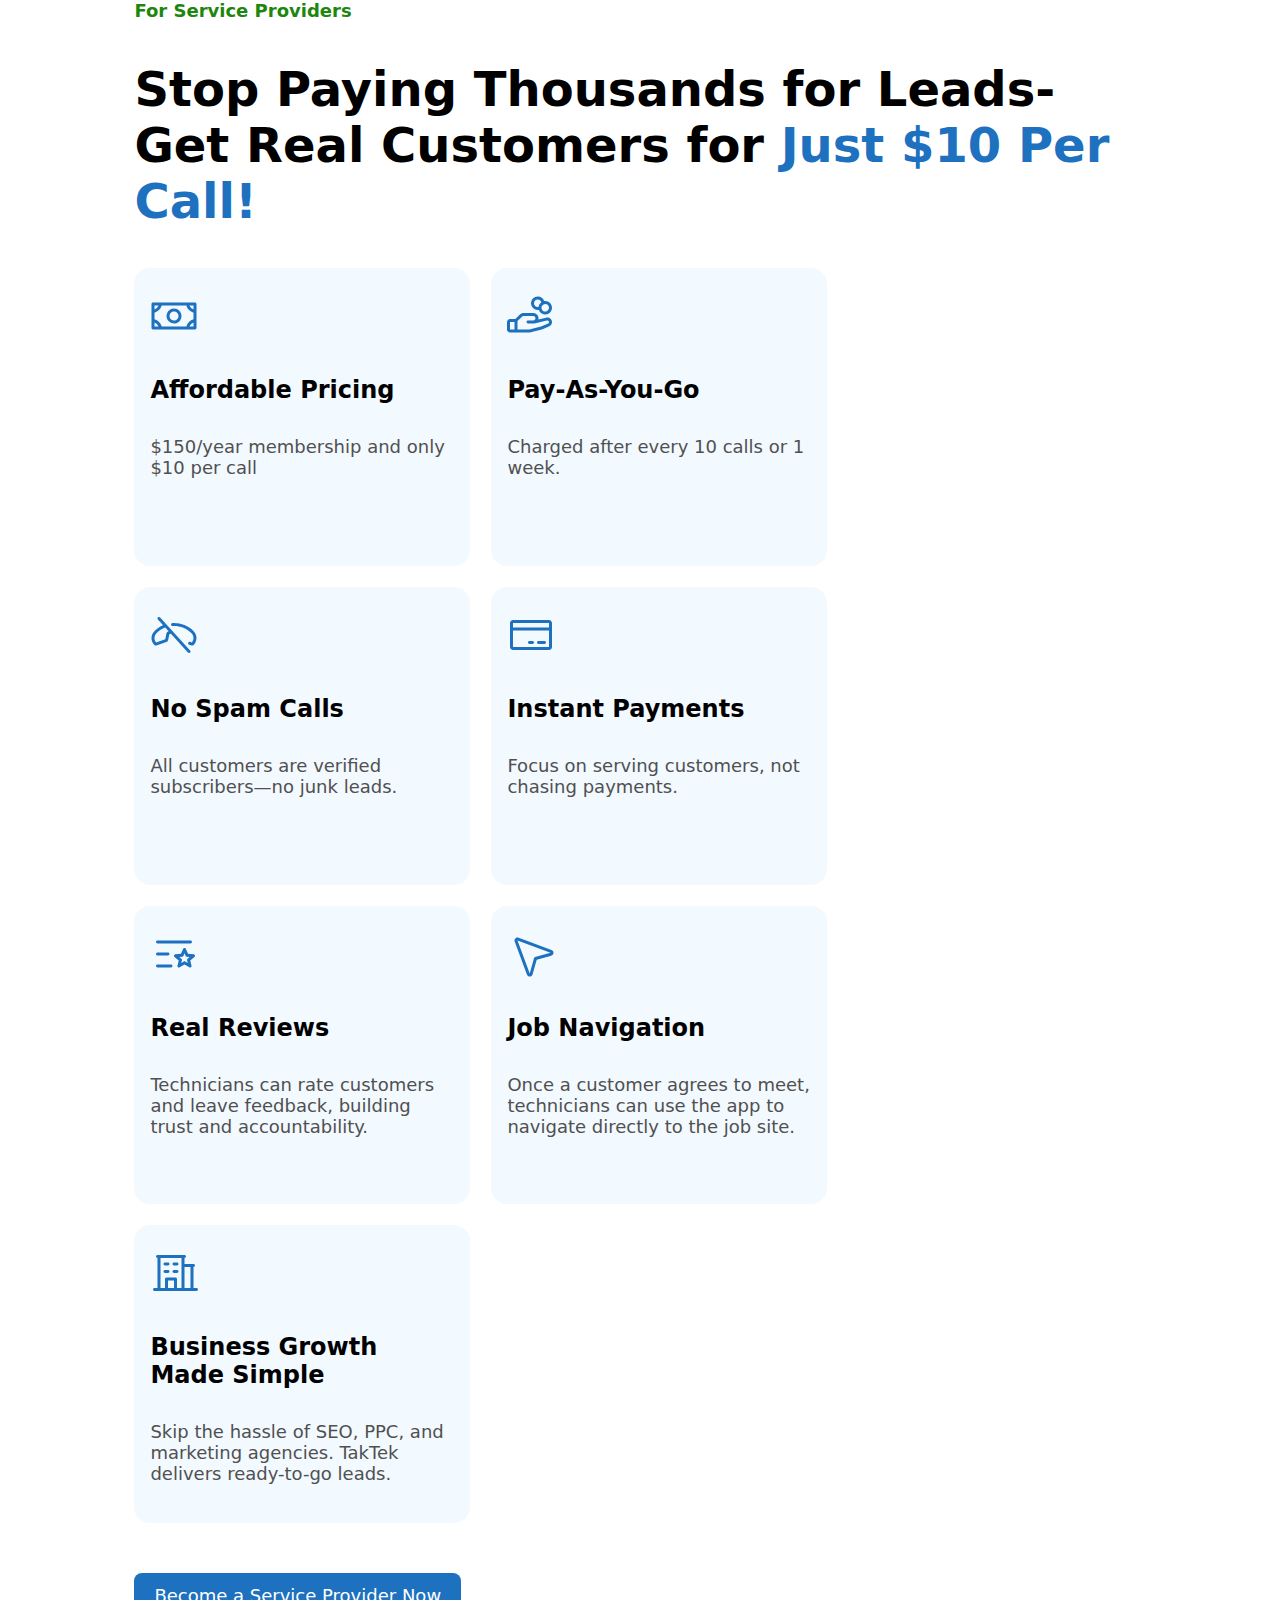
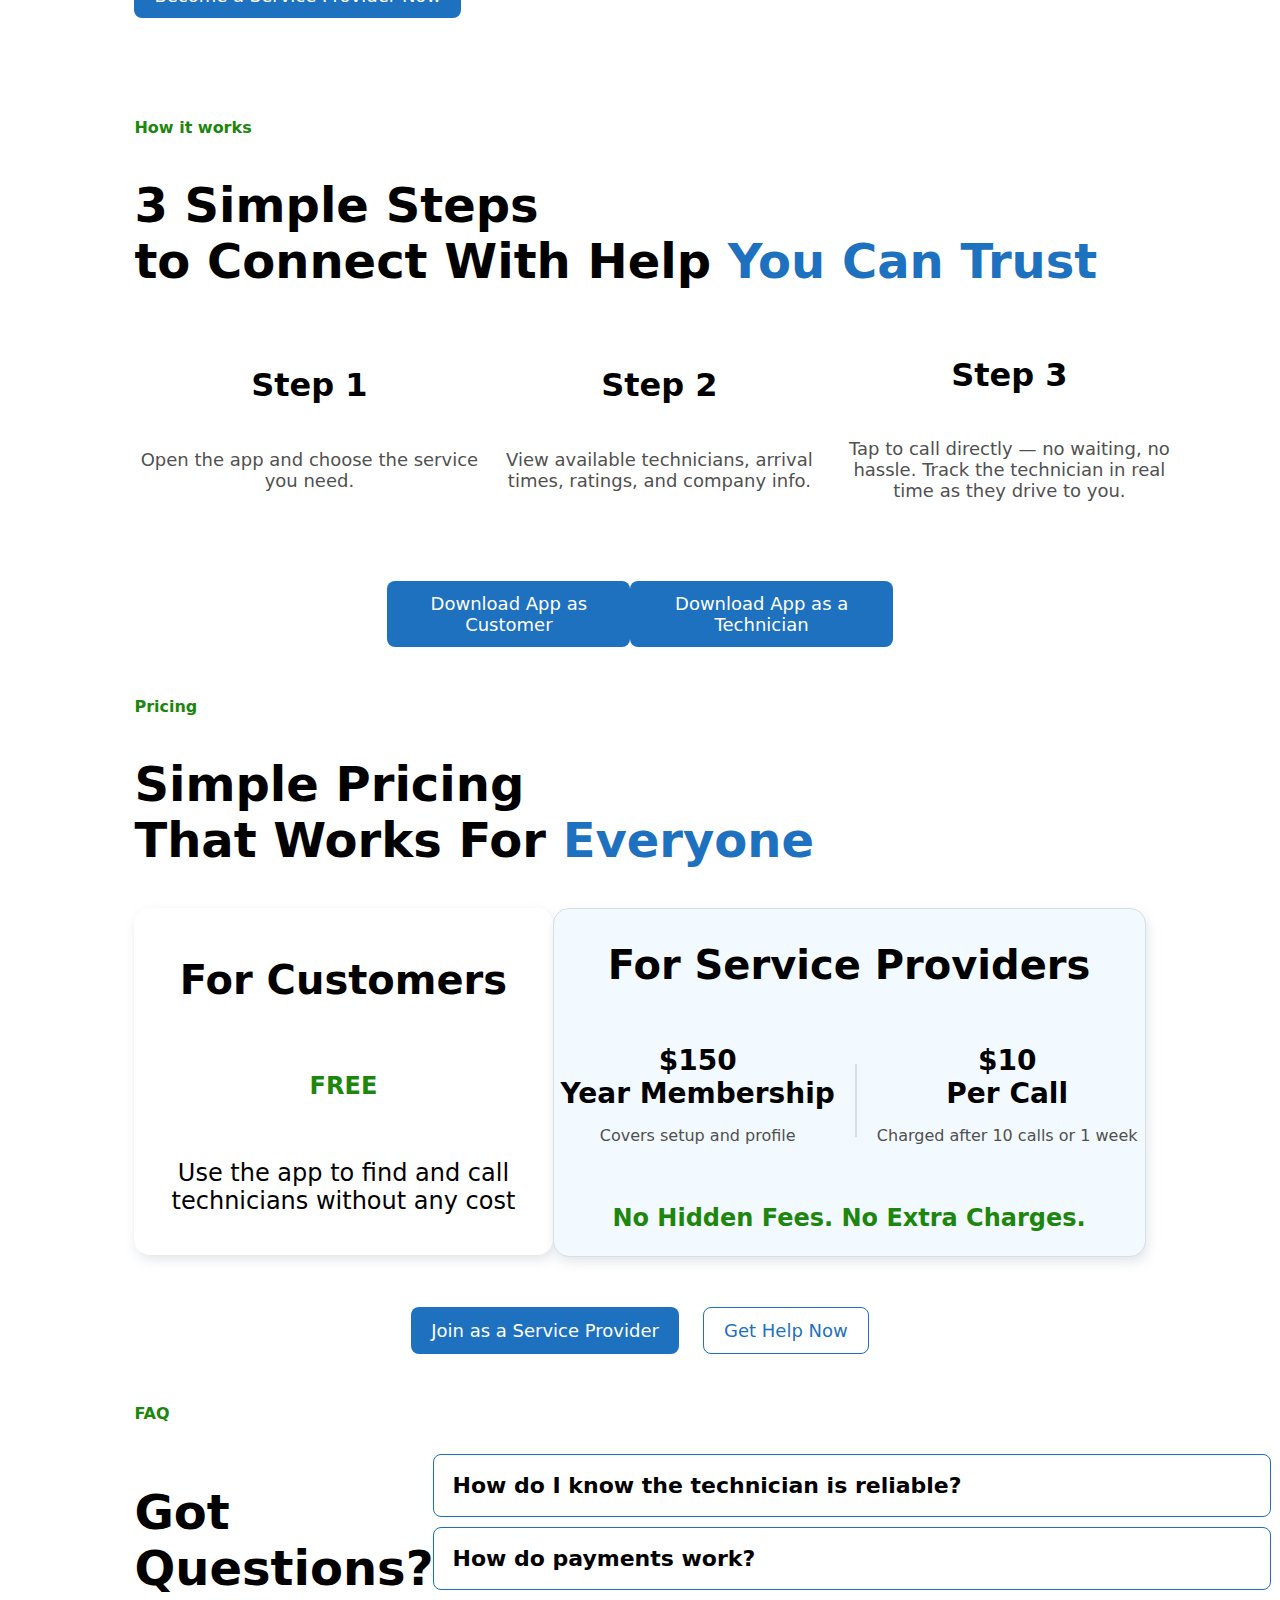
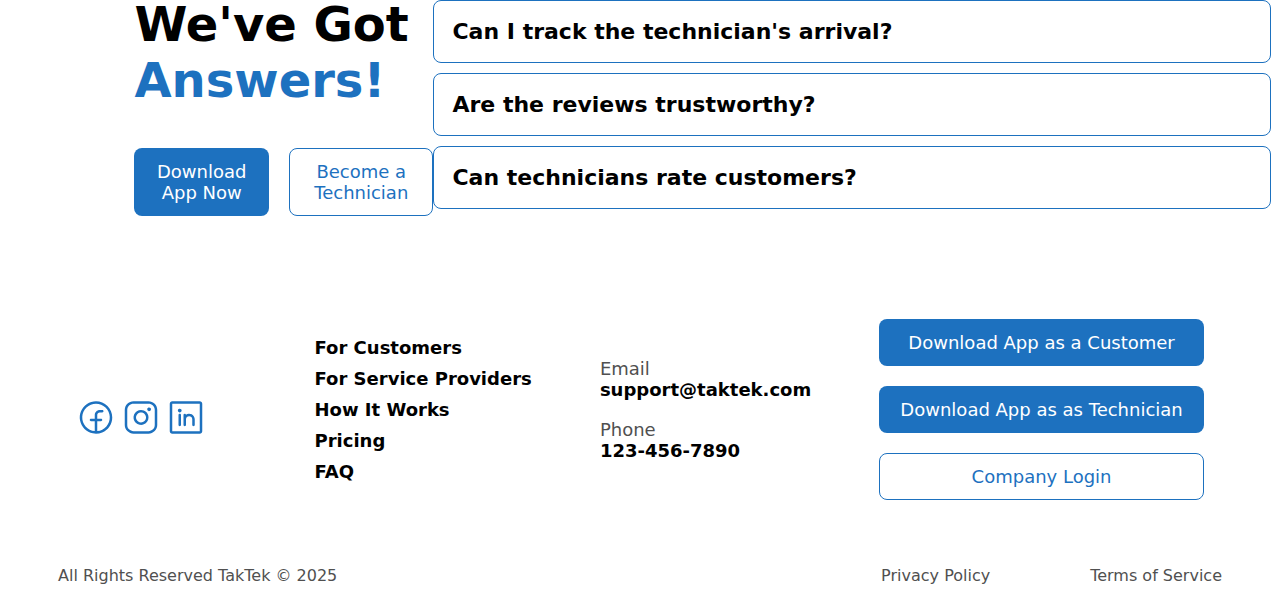
==== commit 06957dfb: "finished responsive" ====
--- a/index.html
+++ b/index.html
@@ -10,24 +10,42 @@
   <body>
     <!-- HEADER START -->
     <header class="header">
-      <div class="logo">
+      <nav class="navbar">
         <img
+          class="navbar-img"
           src="https://firebasestorage.googleapis.com/v0/b/sds-main-29a46.firebasestorage.app/o/images%2Flogo.png?alt=media&token=6defccae-3a0c-4333-80a8-1c1ef024c917"
           alt=""
           width="100%"
           height="100%"
         />
-      </div>
-      <ul class="menu">
-        <li>For Customers</li>
-        <li>For Service Providers</li>
-        <li>How it Works</li>
-        <li>Pricing</li>
-        <li>FAQ</li>
-        <li>
-          <button class="company-login">Company Login</button>
-        </li>
-      </ul>
+        <ul class="nav-menu">
+          <li class="nav-item">
+            <a href="#for-customers" class="nav-link">For Customers</a>
+          </li>
+          <li class="nav-item">
+            <a href="#for-service-providers" class="nav-link"
+              >For Service Providers</a
+            >
+          </li>
+          <li class="nav-item">
+            <a href="#how-it-works" class="nav-link">How It Works</a>
+          </li>
+          <li class="nav-item">
+            <a href="#pricing" class="nav-link">Pricing</a>
+          </li>
+          <li class="nav-item">
+            <a href="#faq" class="nav-link">FAQ</a>
+          </li>
+          <li class="nav-item">
+            <button class="company-login">Company Login</button>
+          </li>
+        </ul>
+        <div class="hamburger">
+          <span class="bar"></span>
+          <span class="bar"></span>
+          <span class="bar"></span>
+        </div>
+      </nav>
     </header>
     <!-- HEADER FINISH -->
 
@@ -59,7 +77,7 @@
     </div>
     <!-- CONTENT1 FINISH -->
     <!-- CUSTOMERS START -->
-    <div class="customers">
+    <div class="customers" id="for-customers">
       <h4>For Customers</h4>
       <h2 class="customers-title">
         Need Help Now? <br />
@@ -119,7 +137,7 @@
     <!-- CUSTOMERS FINISH -->
 
     <!-- SERVICE PROVIDERS START -->
-    <div class="service-providers">
+    <div class="service-providers" id="for-service-providers">
       <h4>For Service Providers</h4>
       <h2 class="service-providers-title">
         Stop Paying Thousands for Leads-
@@ -178,7 +196,7 @@
     </div>
     <!-- SERVICE PROVIDERS FINISH -->
     <!-- HOW IT WORKS START-->
-    <div class="how-it-works">
+    <div class="how-it-works" id="how-it-works">
       <h4>How it works</h4>
       <h2 class="how-it-works-title">
         3 Simple Steps <br />
@@ -223,7 +241,7 @@
     </div>
     <!-- HOW IT WORKS FINISH -->
     <!-- PRICING START -->
-    <div class="pricing">
+    <div class="pricing" id="pricing">
       <h4>Pricing</h4>
       <h2 class="pricing-title">
         Simple Pricing <br />
@@ -270,7 +288,7 @@
     <!-- PRICING FINISH -->
     <!-- FAQ START -->
 
-    <div class="faq">
+    <div class="faq" id="faq">
       <h4 class="faq-title">FAQ</h4>
       <div class="content-container">
         <div class="faq-container1">
@@ -379,5 +397,6 @@
       </div>
     </footer>
     <!-- FOOTER FINISH -->
+    <script src="./index.js"></script>
   </body>
 </html>
--- a/index.css
+++ b/index.css
@@ -4,28 +4,60 @@
 }
 
 .header {
+  width: 100%;
+  position: relative;
+}
+.nav-item {
+  list-style: none;
+}
+
+.nav-link {
+  color: #000000;
+  text-decoration: none;
+  transition: 0.7s ease;
+  font-size: 18px;
+}
+
+.navbar {
+  min-height: 70px;
   display: flex;
   justify-content: space-between;
   align-items: center;
-  padding: 10px 20px;
-  font-size: 24px;
-  margin-bottom: 100px;
-}
-.logo {
-  flex: 1;
-}
-
-.logo img {
-  height: 73px;
+  padding: 0 24px;
+}
+.navbar-img {
+  height: 70px;
   width: 290px;
 }
-.menu {
+
+.nav-menu {
   display: flex;
   justify-content: space-between;
   align-items: center;
-  list-style: none;
-  flex: 1;
-}
+  gap: 60px;
+}
+
+.nav-branding {
+  font-size: 2rem;
+  color: #ffffff;
+  text-decoration: none;
+}
+
+.hamburger {
+  display: none;
+  cursor: pointer;
+}
+
+.bar {
+  display: block;
+  width: 25px;
+  height: 3px;
+  margin: 5px auto;
+  -webkit-transition: all 0.3s ease-in-out;
+  transition: all 0.3s ease-in-out;
+  background-color: #000000;
+}
+
 .company-login {
   background-color: #ffffff;
   border: 1px solid #1d71bf;
@@ -41,7 +73,7 @@
   align-items: center;
   gap: 24px;
   width: 80%;
-  margin: auto;
+  margin: 50px auto;
 }
 .content1-text {
   width: 660px;
@@ -68,7 +100,7 @@
 }
 
 .content1-img-container {
-  height: 580px;
+  height: 500px;
   width: auto;
 }
 
@@ -494,6 +526,7 @@
   justify-content: space-between;
   margin-top: 50px;
   padding: 0px 50px;
+  color: #505050;
 }
 .copyright-section2 {
   gap: 100px;
@@ -506,21 +539,48 @@
   * {
     margin: 0;
     padding: 0;
-    max-width: 100%;
-  }
-  .header {
-    width: 100%;
-  }
-  .logo {
-    /* max-width: 150px; */
-    flex: 1;
-  }
-  .logo img {
-    max-width: 100%;
-  }
-  .menu {
-    display: none;
-  }
+    box-sizing: border-box;
+  }
+
+  .hamburger {
+    display: block;
+  }
+
+  .hamburger.active .bar:nth-child(2) {
+    opacity: 0;
+  }
+  .hamburger.active .bar:nth-child(1) {
+    transform: translateY(8px) rotate(45deg);
+  }
+  .hamburger.active .bar:nth-child(3) {
+    transform: translateY(-8px) rotate(-45deg);
+  }
+
+  .navbar-img {
+    height: 40px;
+    width: 160px;
+  }
+
+  .nav-menu {
+    position: fixed;
+    right: -100%;
+    top: 70px;
+    gap: 0;
+    flex-direction: column;
+    background-color: #1d71bf;
+    width: 100%;
+    text-align: center;
+    transition: 0.3s;
+  }
+
+  .nav-item {
+    margin: 16px 0;
+  }
+
+  .nav-menu.active {
+    right: 0;
+  }
+
   .content1 {
     display: flex;
     flex-wrap: wrap;
@@ -777,7 +837,9 @@
   }
   .collapsible-title {
     font-size: 16px;
+    list-style: none;
     font-weight: bold;
+    color: #000000;
   }
 
   .collapsible-text {
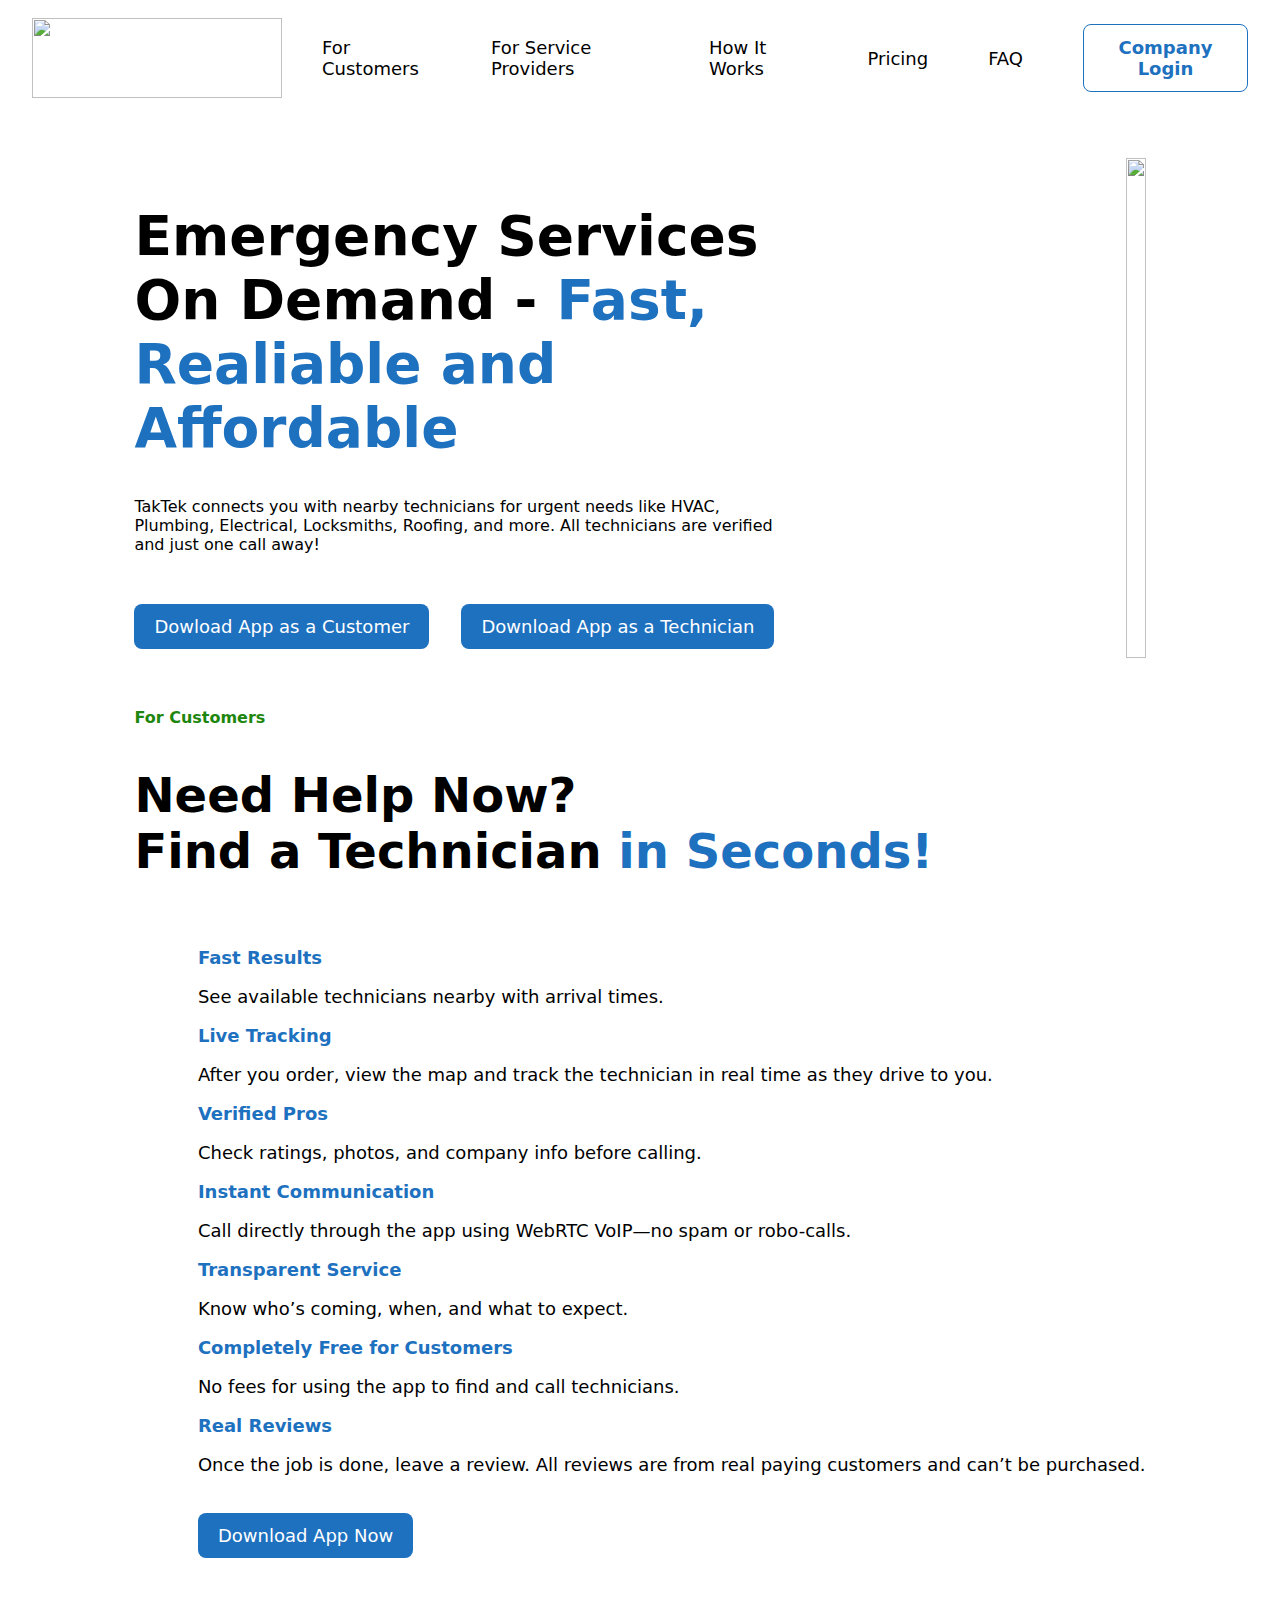
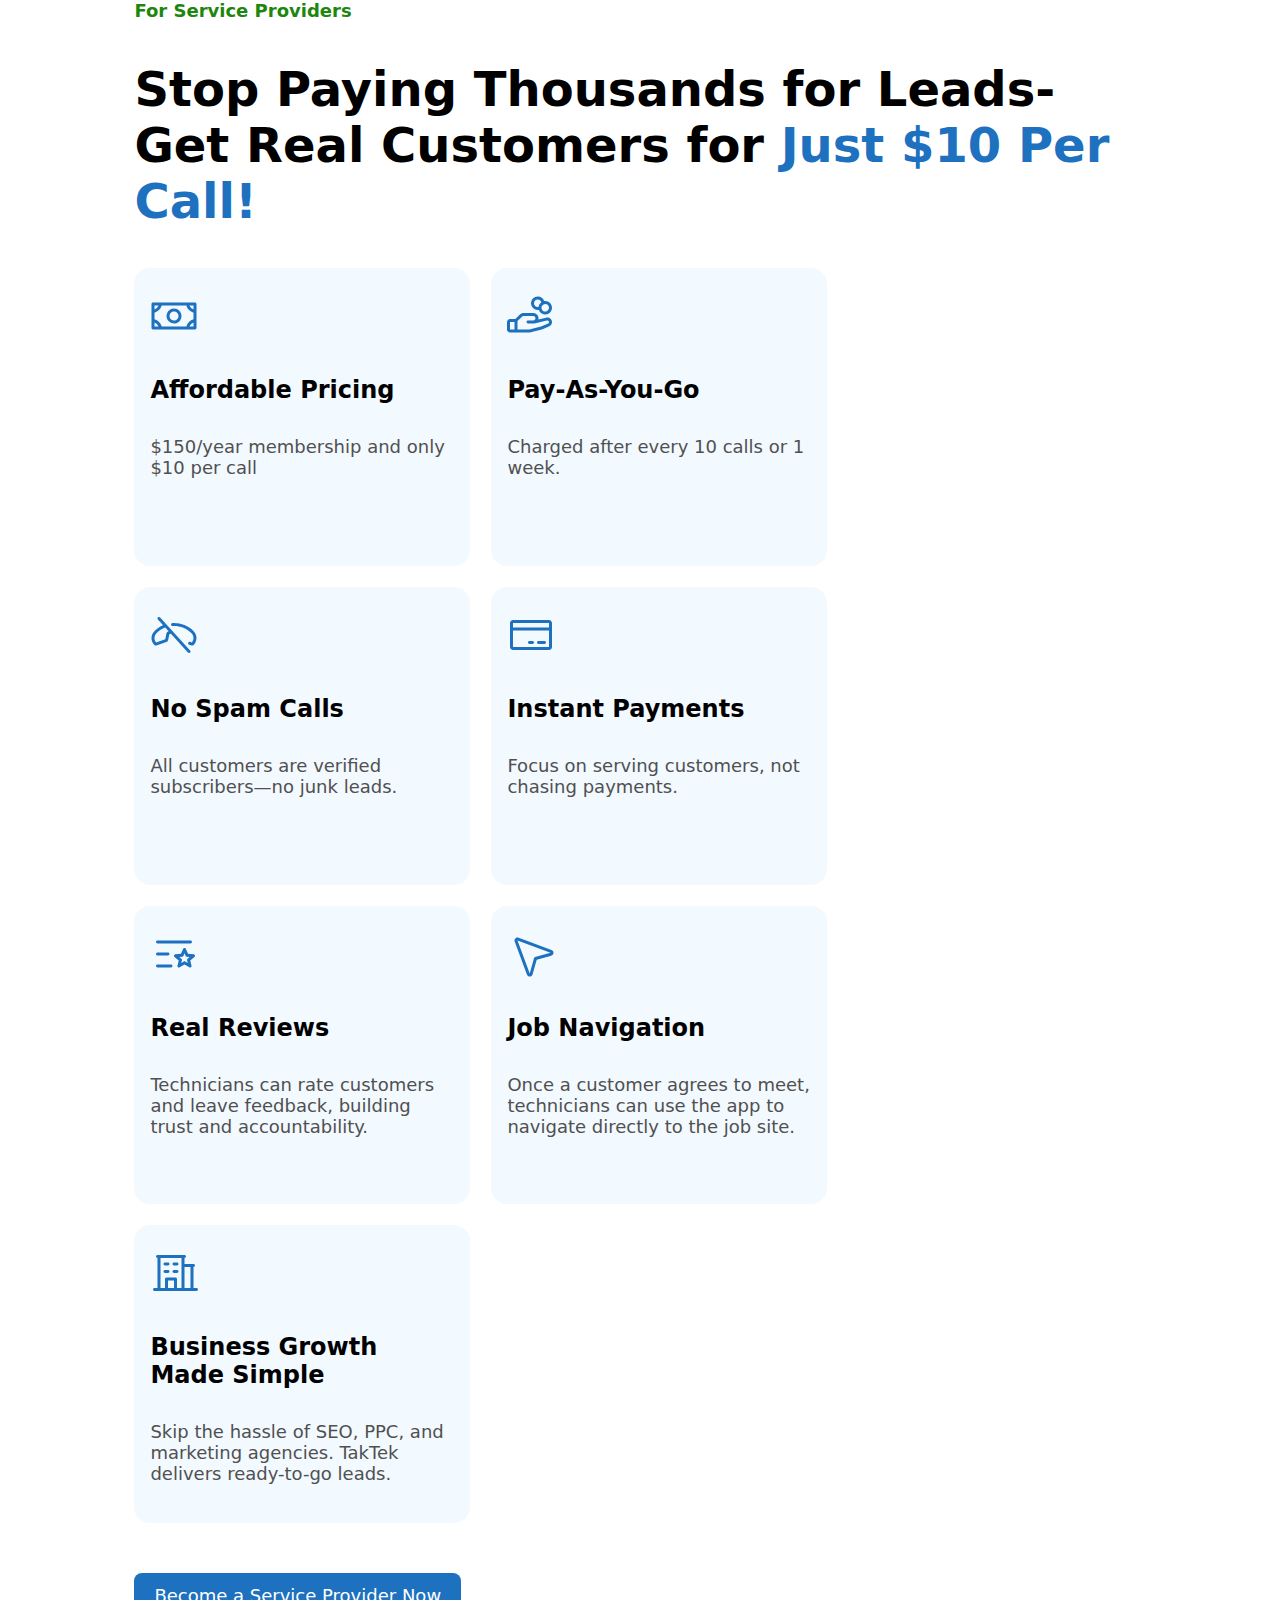
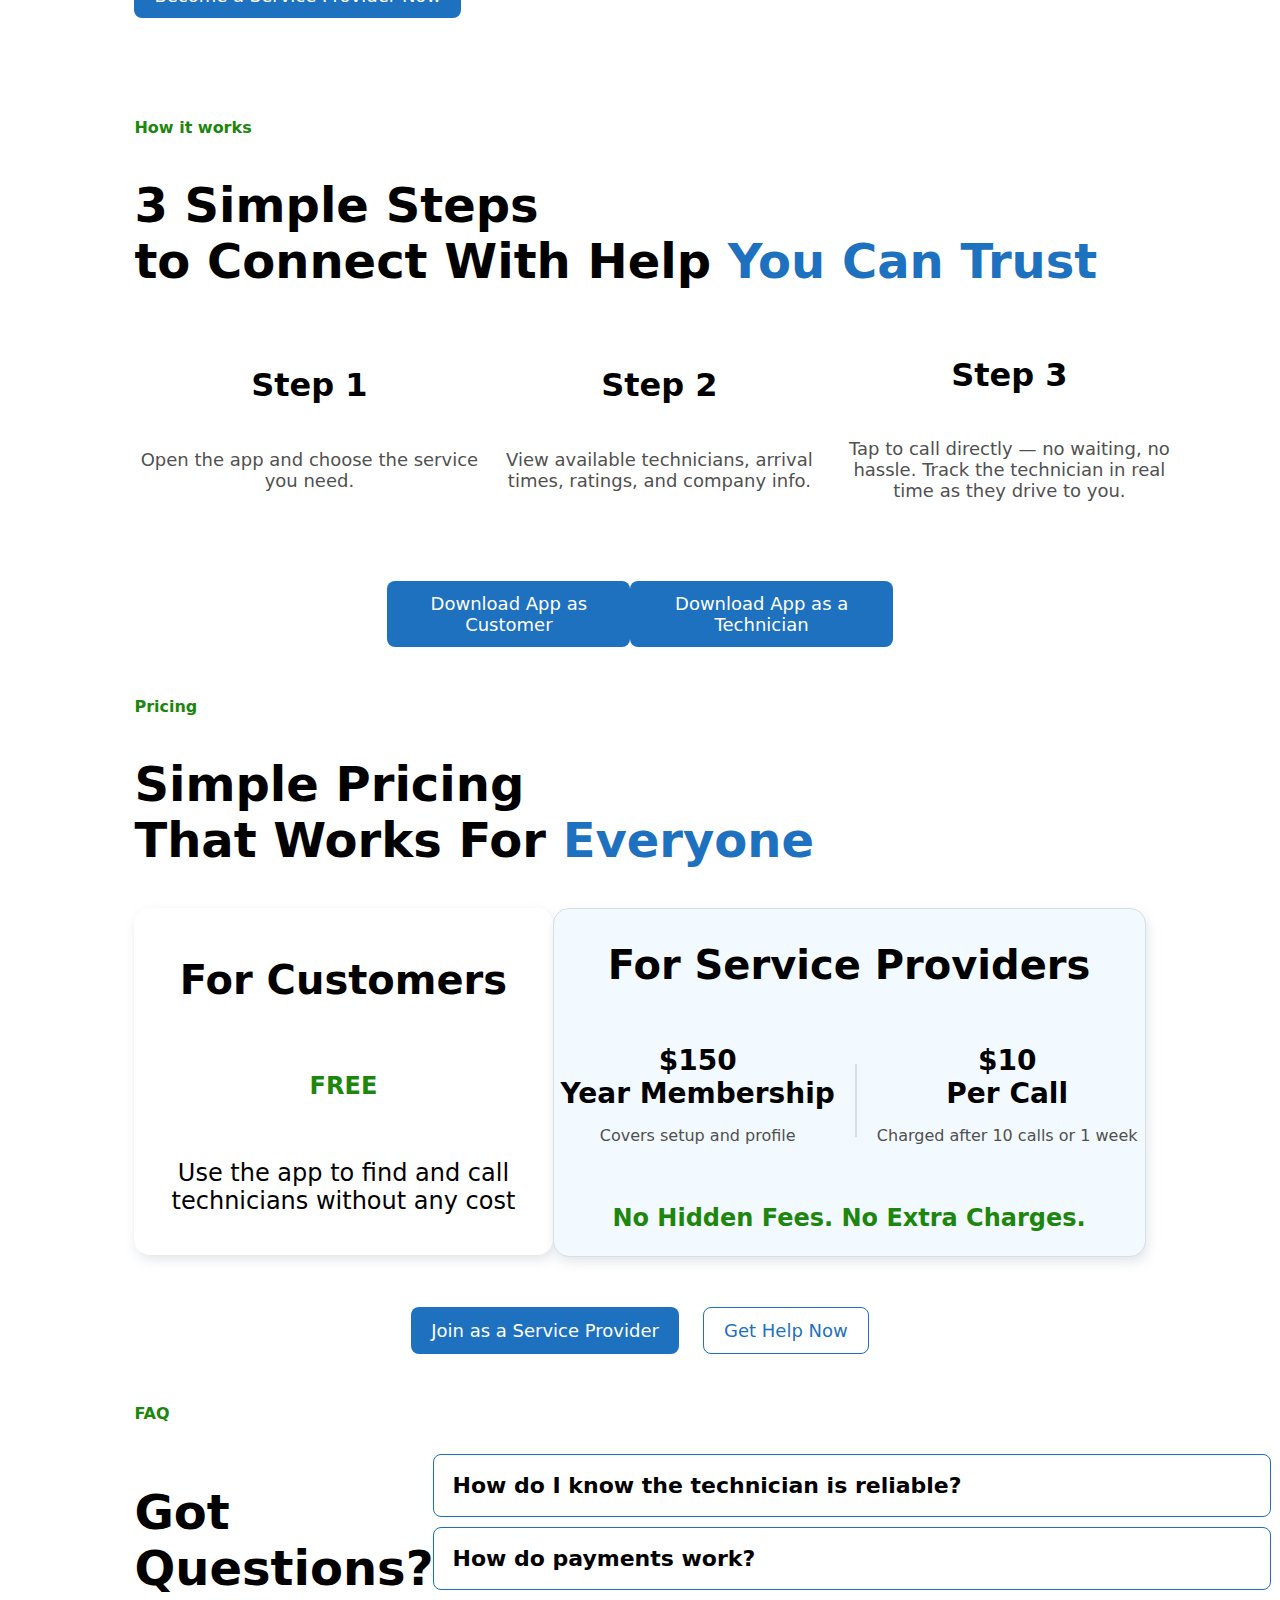
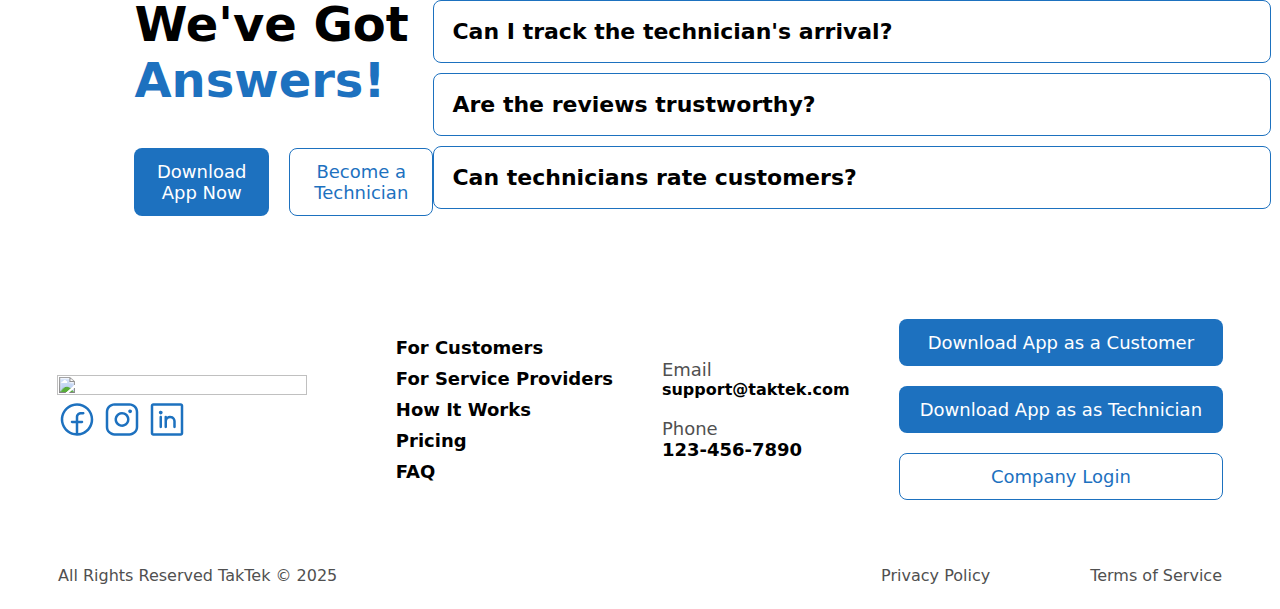
==== commit 67aa6a36: "updated landing, menu and images" ====
--- a/index.html
+++ b/index.html
@@ -5,7 +5,7 @@
     <meta name="viewport" content="width=device-width, initial-scale=1.0" />
     <link rel="stylesheet" href="./index.css" />
 
-    <title>Document</title>
+    <title>TakTek</title>
   </head>
   <body>
     <!-- HEADER START -->
@@ -13,7 +13,7 @@
       <nav class="navbar">
         <img
           class="navbar-img"
-          src="https://firebasestorage.googleapis.com/v0/b/sds-main-29a46.firebasestorage.app/o/images%2Flogo.png?alt=media&token=6defccae-3a0c-4333-80a8-1c1ef024c917"
+          src="https://firebasestorage.googleapis.com/v0/b/sds-main-29a46.firebasestorage.app/o/images%2Ftaktek_logo-rectangle.png?alt=media&token=f575a59c-4a52-47a4-93cd-8b532727805a"
           alt=""
           width="100%"
           height="100%"
@@ -68,7 +68,7 @@
       </div>
       <div class="content1-img-container">
         <img
-          src="https://s3-alpha-sig.figma.com/img/3f60/f7cc/9617d5711c8460092ce599adc89de492?Expires=1738540800&Key-Pair-Id=APKAQ4GOSFWCVNEHN3O4&Signature=d4WVzJhAHcTOSdLJfjvzCVolC-3DVvilSGVT7bUVNc0b~ajaqafxloM4jbk7gtkdcibDPql3etaBpoxZg8-Hq4vWoVw4jgjhFDGKamlnY-8W6Uk0yloEqs60yplvaU7nP~NFEC2hX4rludKrr-eFBgXeWyiBfACI4fDPAVng1l0nBcLtR6Di3KFD~aPv05AaoZIv-HnVuavJn4fanvLO8zZRnTviUL58~alfhnjZnARpnhGll86CErBhs7fXObMtgXdL26nsPQCWQYkjZlXPSoCKfiyq6YWgwIjnZv3jptOY1~nW8gfUOAVzvfd9qYyW71e23OSiDRGAnHHh63pnOw__"
+          src="https://firebasestorage.googleapis.com/v0/b/sds-main-29a46.firebasestorage.app/o/images%2Fphone_first_image.png?alt=media&token=6f32253b-d1e5-449f-beda-dc1dfb44d1d9"
           alt=""
           width="100%"
           height="100%"
@@ -85,7 +85,7 @@
       </h2>
       <div class="customers-content">
         <img
-          src="https://s3-alpha-sig.figma.com/img/e154/cd55/f4a3d993e7c3ccd8e5e8a3acf2bd2d06?Expires=1738540800&Key-Pair-Id=APKAQ4GOSFWCVNEHN3O4&Signature=LbRVPvQ36OSh2FUZ5w0l-R9fRz6g-gSiOxtUctTE1104w8ZABJ9qSAhXolTYT3zq8MG9~FH564xOd7qTx3~mvH~mlun2zkWGWqt9vFvw4iz4GiZLYjGbyjh3hnrAx2GLgoTGqrefjlmUD3ky1NMWU5hcGxgq19L5zl6T8hAF06dlxEDOKfA~gk8eAt2kxTz8COkEJT1q4qkKt0xUfIxvtL02rnLipNSK5bNsYyshjo62tvfRy--iIx50aaaeQubVaYRi5Tj2sUug~wIWxqnPDv1oqOylseirTsuYW-yloScrcXsV5hAsvr9hd44rtL7iYiXtPovcRZo3G9BVFZd8Vg__"
+          src="https://firebasestorage.googleapis.com/v0/b/sds-main-29a46.firebasestorage.app/o/images%2Fphone_second_image.png?alt=media&token=8c0441f5-58a2-4f43-a26c-fce5ae562b6d"
           alt=""
           height="100%"
           width="100%"
@@ -207,7 +207,7 @@
           <h2>Step 1</h2>
           <p>Open the app and choose the service you need.</p>
           <img
-            src="https://s3-alpha-sig.figma.com/img/bc51/bfdc/79b66389fc35a9351cccd07196472035?Expires=1738540800&Key-Pair-Id=APKAQ4GOSFWCVNEHN3O4&Signature=aV0Q4D4UkOyaYwEPu50gKHVjJ5UoAomse1BhBngvb4qnzExvBsU8R0Zh4JcEKoJhHh17tdWfGpGIfbcudm7D3FKNttjXVpDC5JG1CD5UWAogi6UEMYeEGGBJwMVV7n9HafUalz-iqh6HfO4ArafYScVur5Ot6-w6TFhk6HaCXCqfYW43B8Z~xzEgy7IPw48CZE78TCDHsBrAS4ugUJCMNPhCj~9QoboaM8n3giL8w1aMjFnA8StKRyI9mf2ZGdRphcGM4GwyKn~TP3Vw6~3-XZeIBXob2nx1ILSd7dKxkL2P767s0jLBqqyl-stYJKOOD-NuRSBGnAPR5hev8veeDw__"
+            src="https://firebasestorage.googleapis.com/v0/b/sds-main-29a46.firebasestorage.app/o/images%2Fphone_third_image.png?alt=media&token=6e490460-d9df-465c-bf1f-a99f6eb666e9"
             alt=""
           />
         </div>
@@ -218,7 +218,7 @@
             info.
           </p>
           <img
-            src="https://s3-alpha-sig.figma.com/img/3615/8fbc/9d58adb3ea0169877d8309cd2f98d72d?Expires=1738540800&Key-Pair-Id=APKAQ4GOSFWCVNEHN3O4&Signature=JOCqbN~p~oEgBVHoyz4qhiVEnbLIniM4B1-TN8~92QH1fZdp8EXZ0W0KOpZWCi2klw9qA5RWIZUuIEf6rRnytS7JnOWNJgBjUfbjbOcst6LadJ6ls0iDLlTyMgI4bL3nWIlbNIh4DGBoXCOZISXr3Gqvg07f--mdj7D5-ed5jgs-hGUIZRS7WC1xm3m9qLaEJeVumg72U~6IgBbovrn7~kGiUjciaiY0ELEYvtudkmOCbGghGvx6v4xzK8XY5QhxGWJEQj8SE6ICWJHNhD68u2Gk6PQ4MoZRn3U~IAMbVDqE1uTvZyARMb8y5WRF2S1~N29wPxHFrMVj8y1HUDd6iQ__"
+            src="https://firebasestorage.googleapis.com/v0/b/sds-main-29a46.firebasestorage.app/o/images%2Fphone_fourth_image.png?alt=media&token=77b81945-517a-4f2c-8441-a3e2ebcef310"
             alt=""
           />
         </div>
@@ -229,7 +229,7 @@
             in real time as they drive to you.
           </p>
           <img
-            src="https://s3-alpha-sig.figma.com/img/1557/c237/921514e82c952be0b5794bbb1b168d69?Expires=1738540800&Key-Pair-Id=APKAQ4GOSFWCVNEHN3O4&Signature=HUPQIQZbpjkD0c148ZHdB0Esr40wy6IlUBbjpIADtKb5ZncXEGdFDBJDPRQ5PNG94ExKniKwRaCOKvJdafBlcg3M57K6ReQPop~ZEwY1kOzUnmmHD9VBv4UKfgFOEeSt8JdGsDIxxtcLv1vc3Bq7CR930XDDsVREGo9W6NP~CSWVAMm9L6a0MsmhPFgujsrSFj~SYr1SJ60HJwU2YUnnB4kJWc5Iu4AspejB-Zhx1Wr4XrMniFIGuvXwaTqDq1IxkQdDRNJC6eWu4MJngwgfbhDo9felhOl~n6zpWvDiko1KGJqTd-76NNBEuLS06mxQQU~0t0d6nHmxb14t~RUOeQ__"
+            src="https://firebasestorage.googleapis.com/v0/b/sds-main-29a46.firebasestorage.app/o/images%2Fphone_fifth_image.png?alt=media&token=d1b23735-c8c3-4510-ad63-1792c48b28b0"
             alt=""
           />
         </div>
@@ -355,8 +355,10 @@
         <div class="footer-section1">
           <img
             class="footer-img"
-            src="https://firebasestorage.googleapis.com/v0/b/sds-main-29a46.firebasestorage.app/o/images%2Flogo.png?alt=media&token=6defccae-3a0c-4333-80a8-1c1ef024c917"
+            src="https://firebasestorage.googleapis.com/v0/b/sds-main-29a46.firebasestorage.app/o/images%2Ftaktek_logo-rectangle.png?alt=media&token=f575a59c-4a52-47a4-93cd-8b532727805a"
             alt=""
+            width="100%"
+            height="100%"
           />
           <div class="footer-section1-icons">
             <img src="./FacebookLogo.svg" alt="" />
--- a/index.css
+++ b/index.css
@@ -26,8 +26,8 @@
   padding: 0 24px;
 }
 .navbar-img {
-  height: 70px;
-  width: 290px;
+  height: 80px;
+  width: 250px;
 }
 
 .nav-menu {
@@ -221,7 +221,7 @@
   flex-direction: column;
   align-items: center;
   justify-content: center;
-  width: 400px;
+  /* width: 400px; */
 }
 
 .step h2 {
@@ -457,6 +457,9 @@
   justify-content: space-evenly;
   align-items: center;
 }
+.footer-section1 {
+  width: 250px;
+}
 
 .footer-list {
   list-style: none;
@@ -473,7 +476,7 @@
   margin: 0;
 }
 .email {
-  font-size: 18px;
+  font-size: 16px;
   font-weight: bold;
   color: #000000;
   padding: 0;
@@ -556,9 +559,18 @@
     transform: translateY(-8px) rotate(-45deg);
   }
 
+  .header {
+    position: sticky;
+    top: 0;
+    overflow: hidden;
+    background-color: #ffffff;
+    border-bottom: 1px solid #c2c2c2;
+    padding-bottom: 10px;
+  }
+
   .navbar-img {
-    height: 40px;
-    width: 160px;
+    height: 80px;
+    width: 250px;
   }
 
   .nav-menu {
@@ -571,6 +583,7 @@
     width: 100%;
     text-align: center;
     transition: 0.3s;
+    margin-top: 20px;
   }
 
   .nav-item {
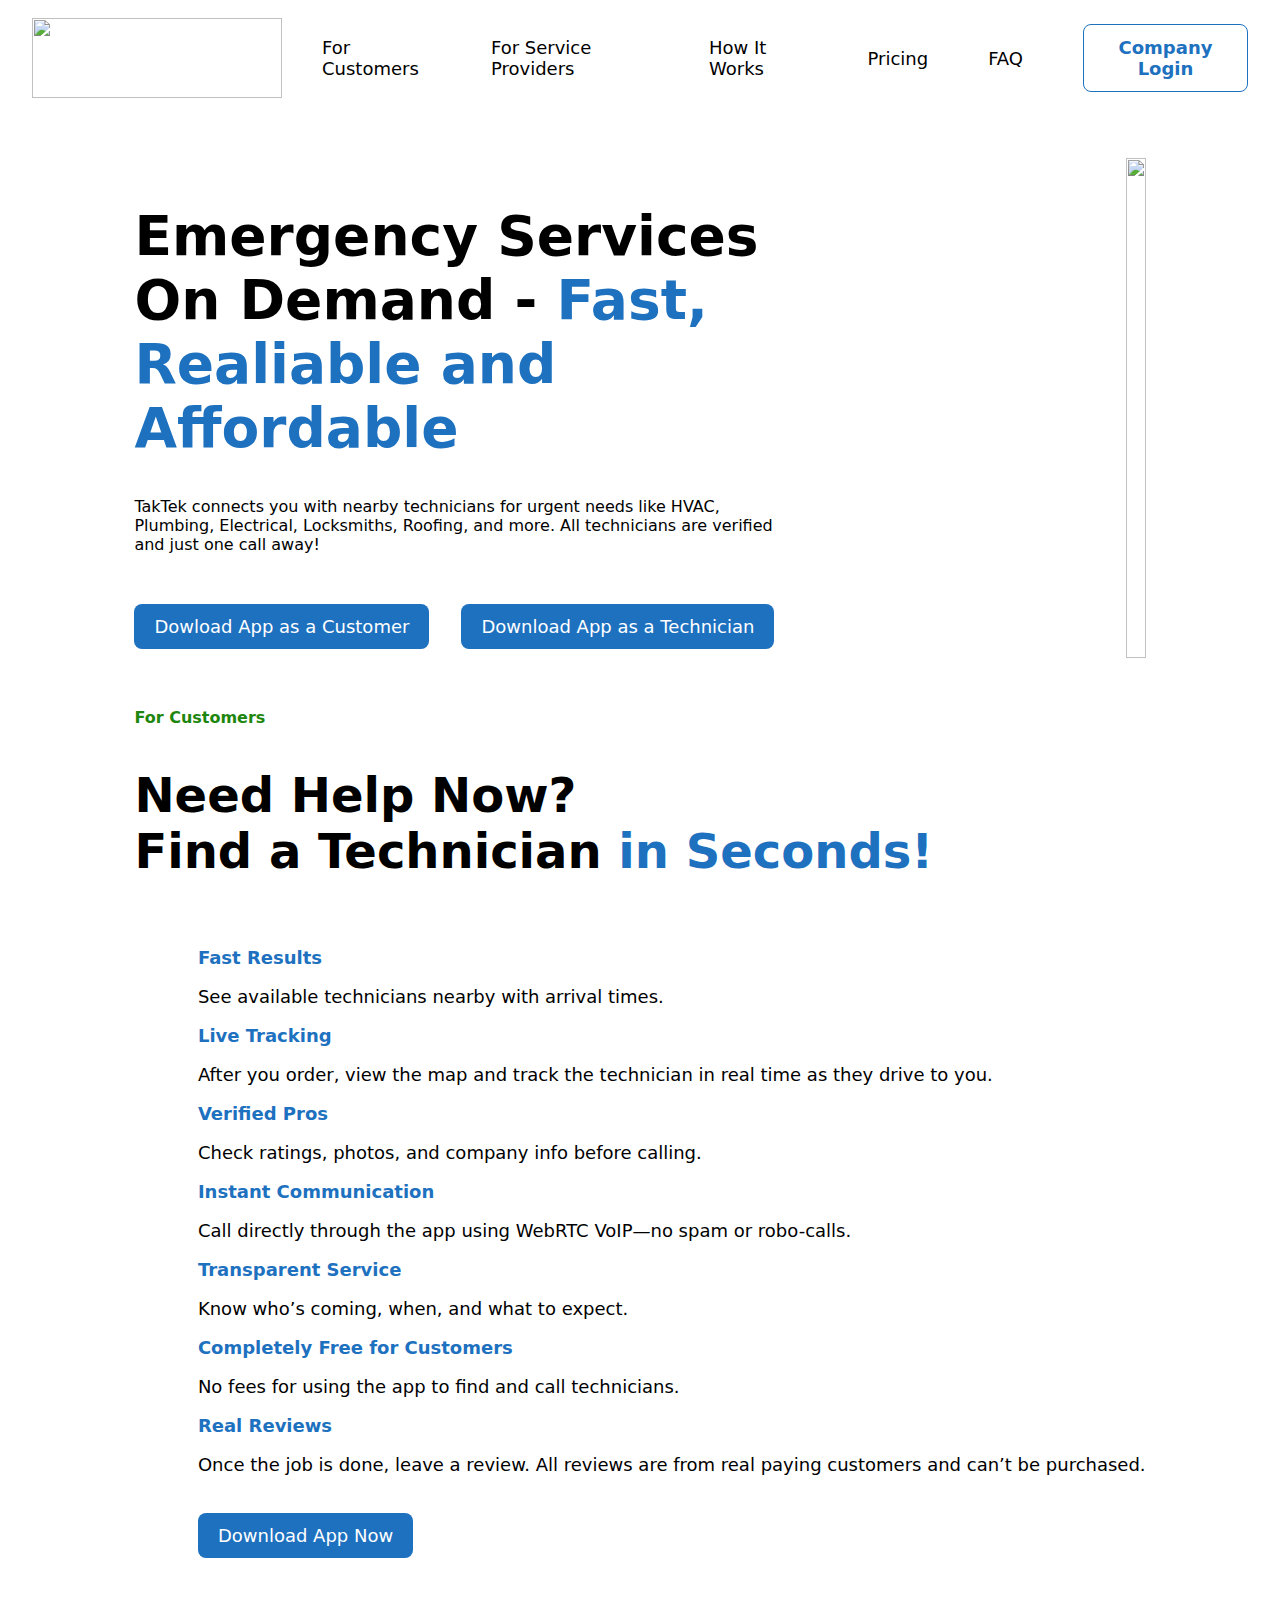
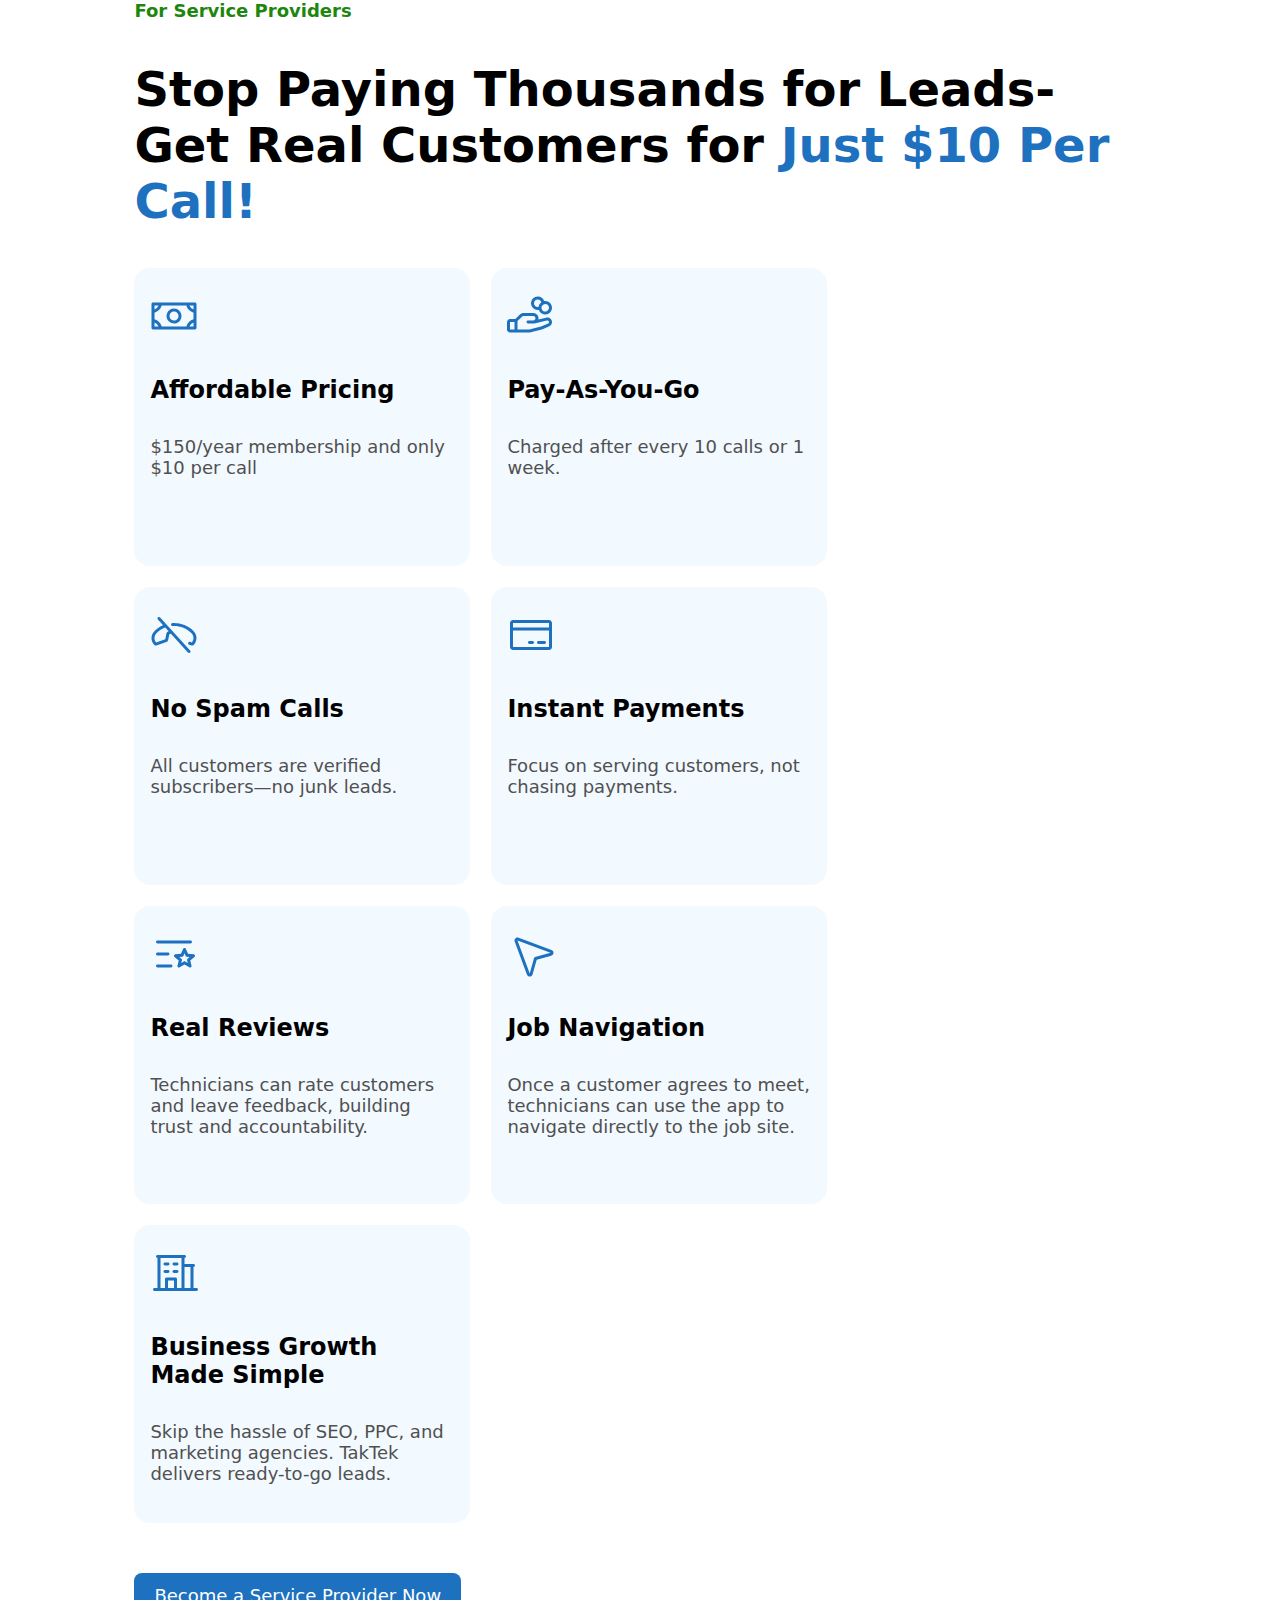
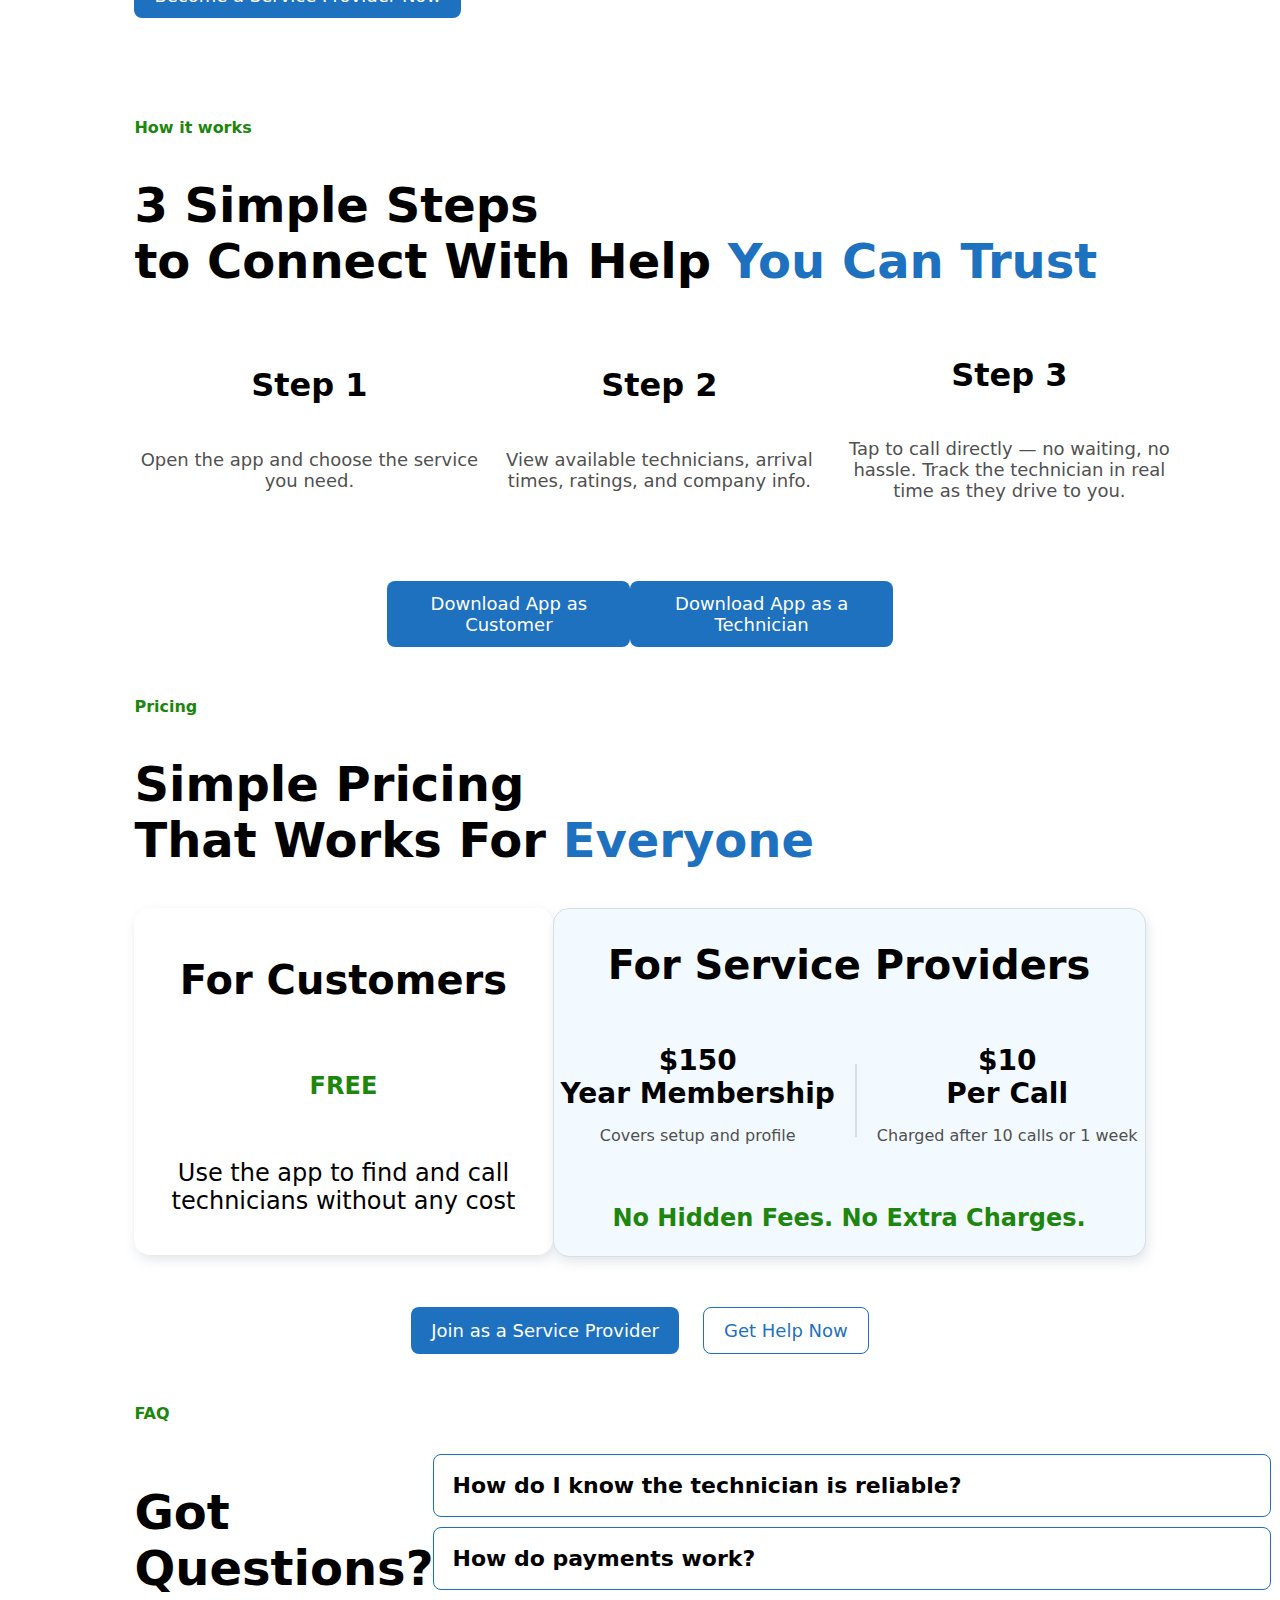
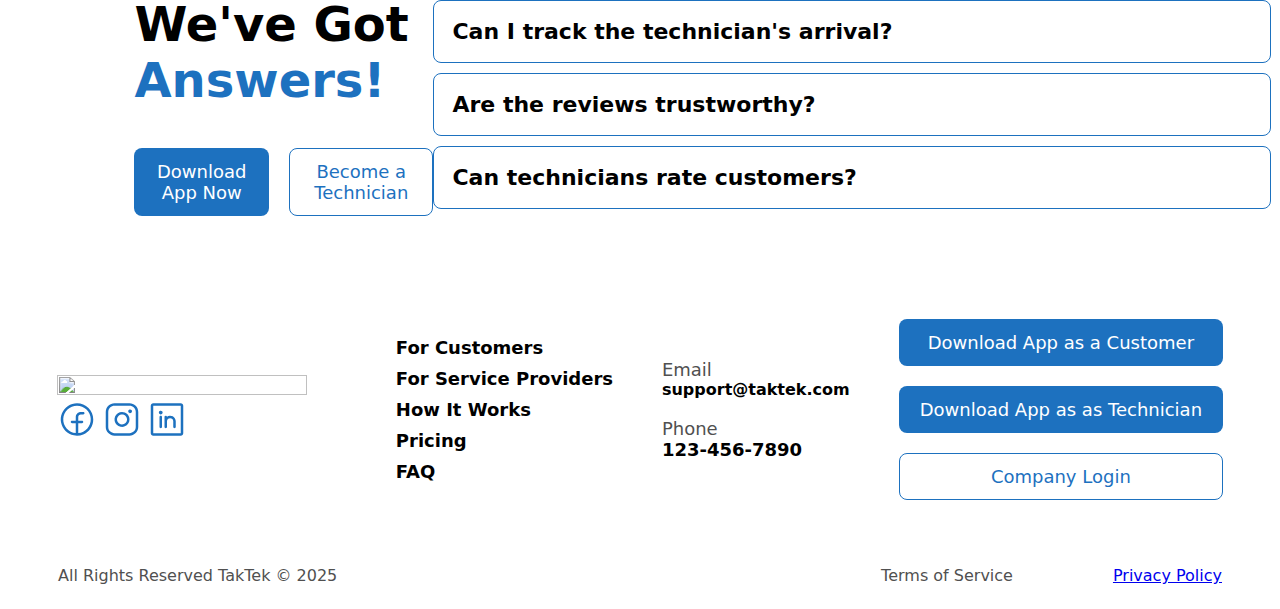
==== commit ba83ce98: "added pp" ====
--- a/index.html
+++ b/index.html
@@ -393,8 +393,10 @@
           <p>All Rights Reserved TakTek © 2025</p>
         </div>
         <div class="copyright-section2">
-          <p>Privacy Policy</p>
           <p>Terms of Service</p>
+          <p>
+            <a href="./privacy_policy.html"> Privacy Policy </a>
+          </p>
         </div>
       </div>
     </footer>
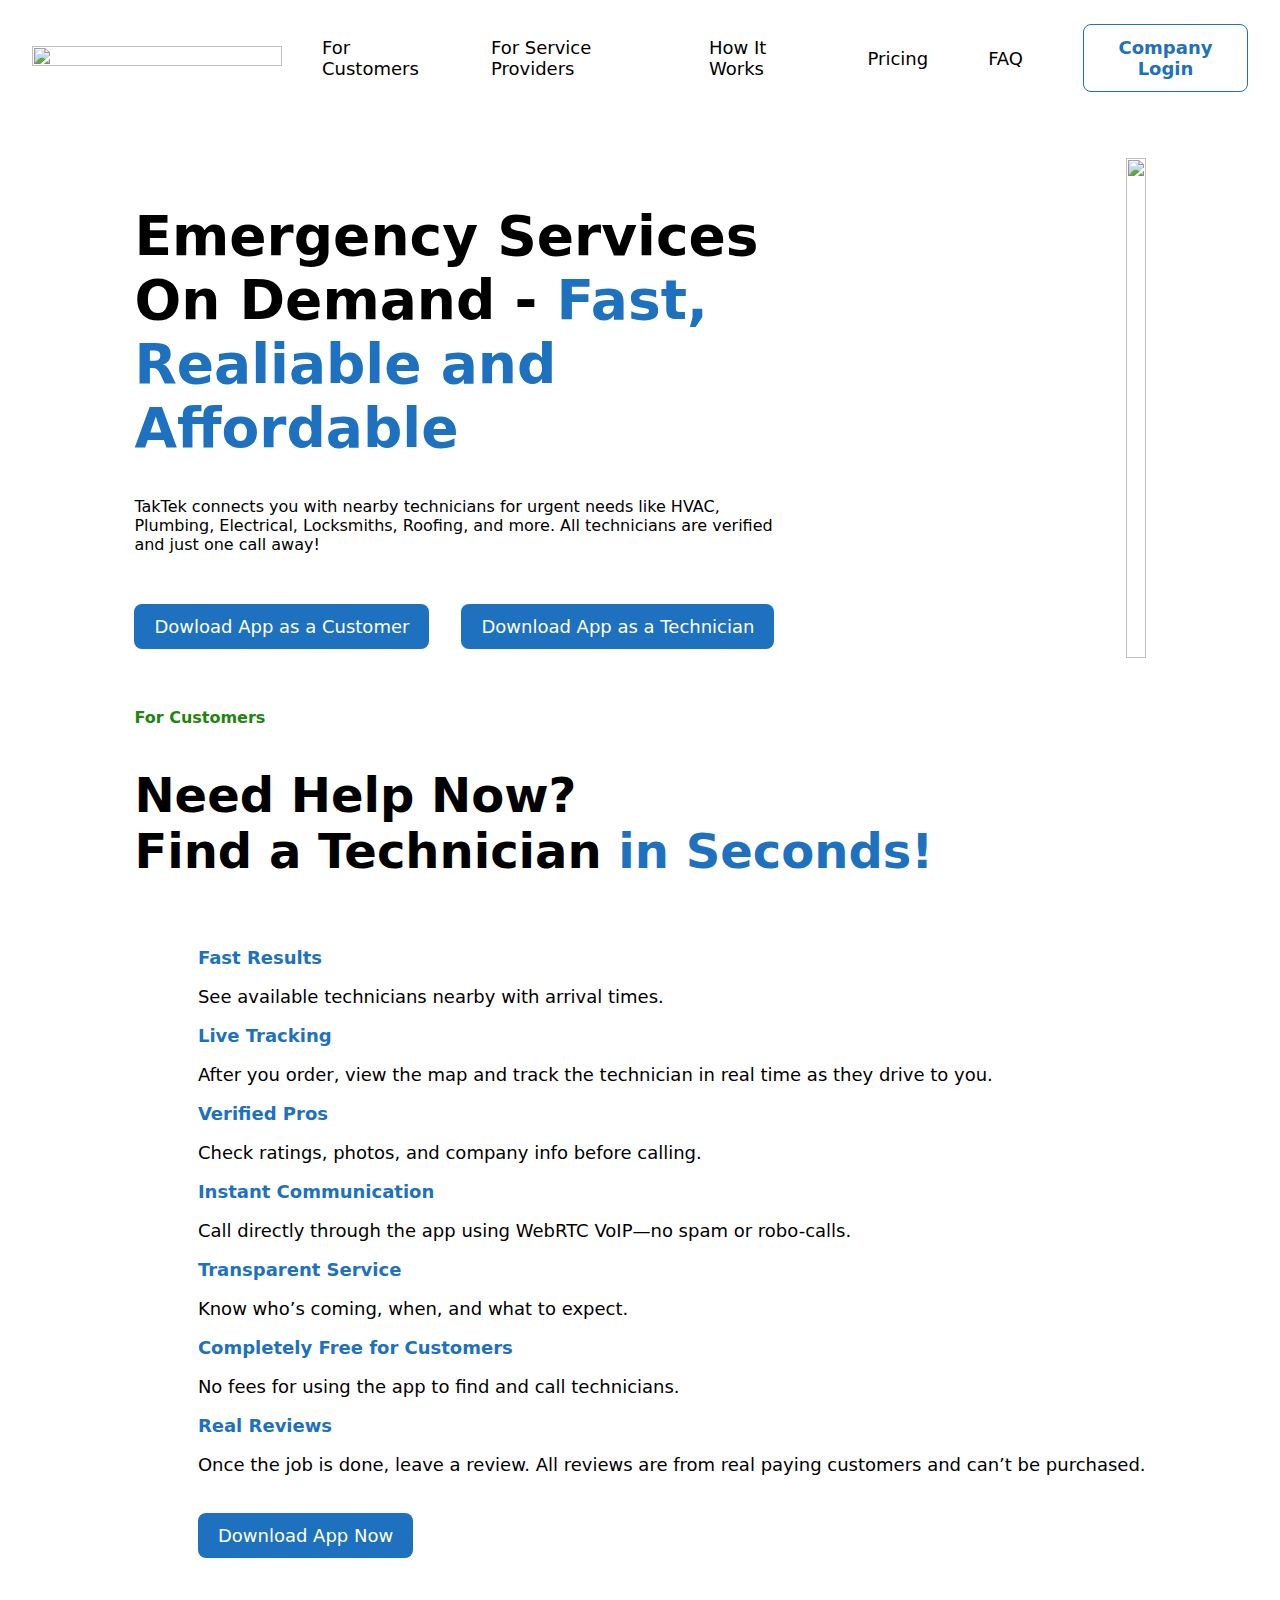
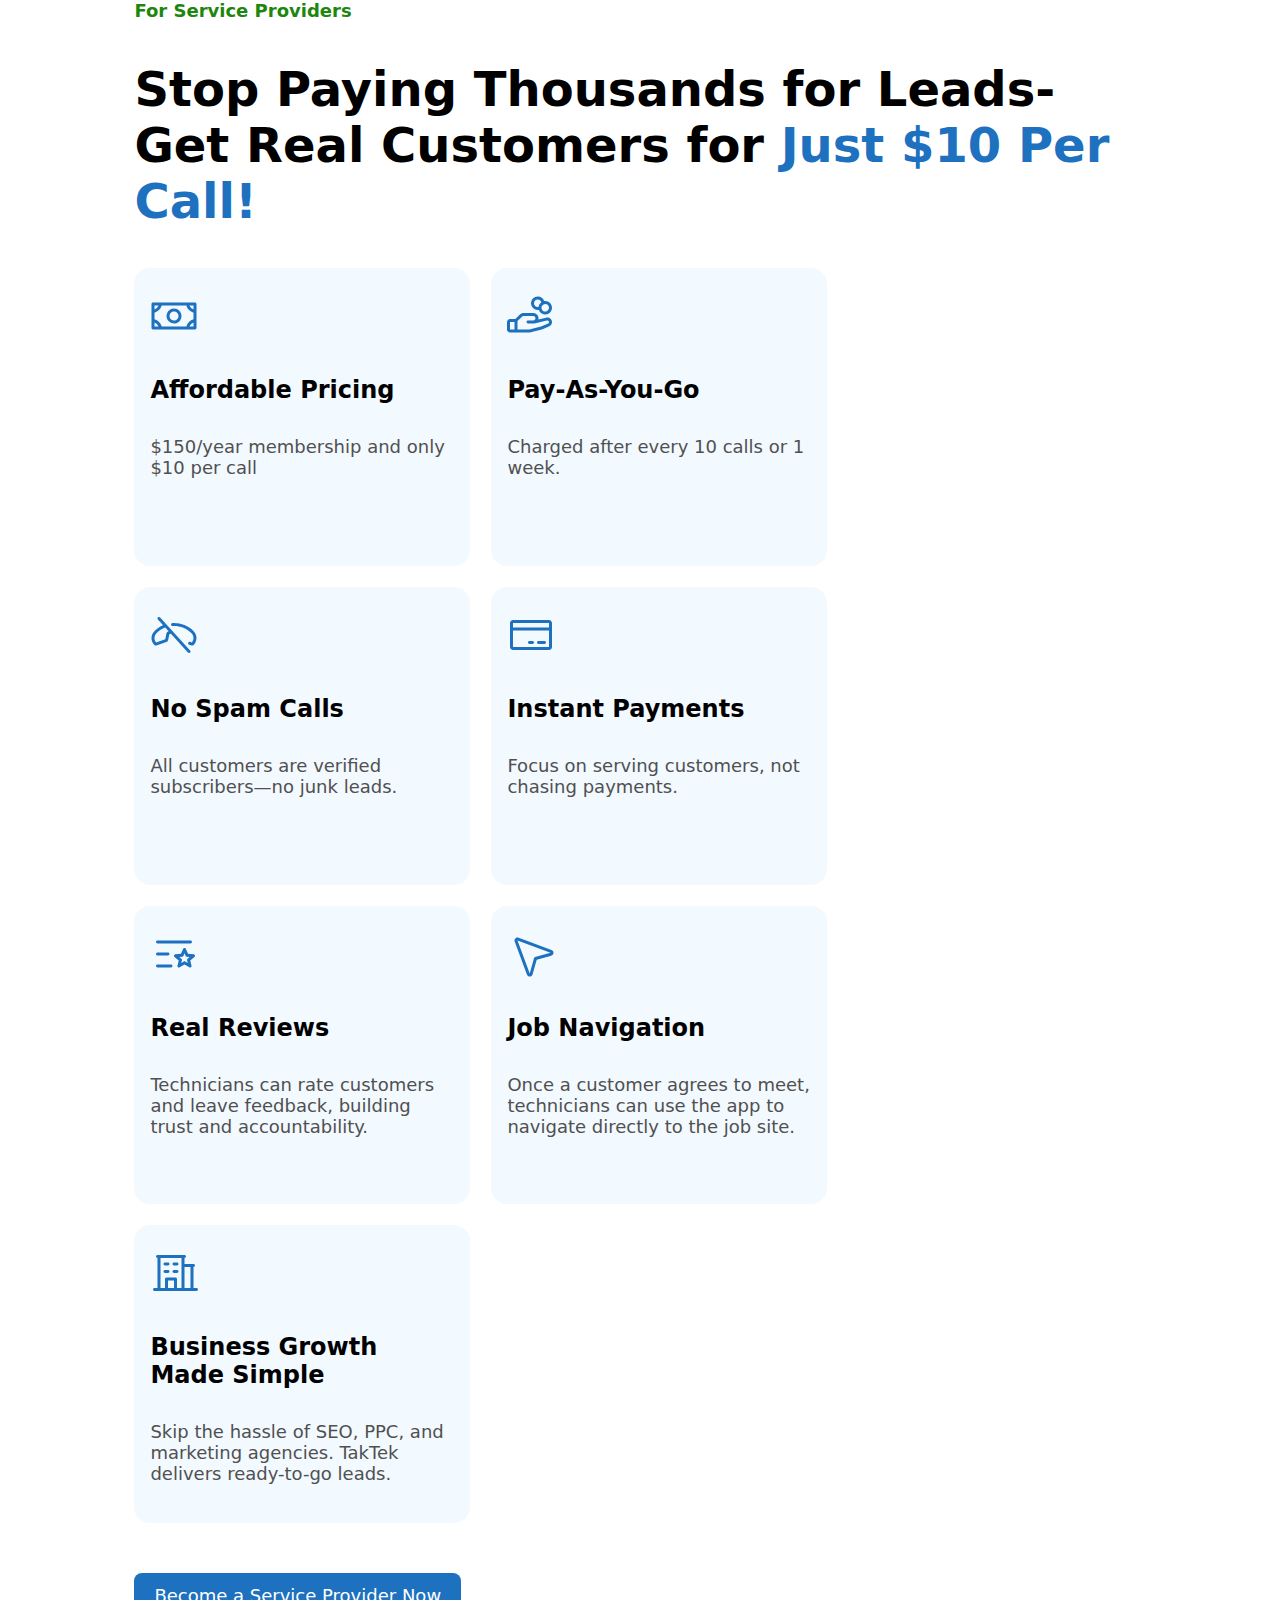
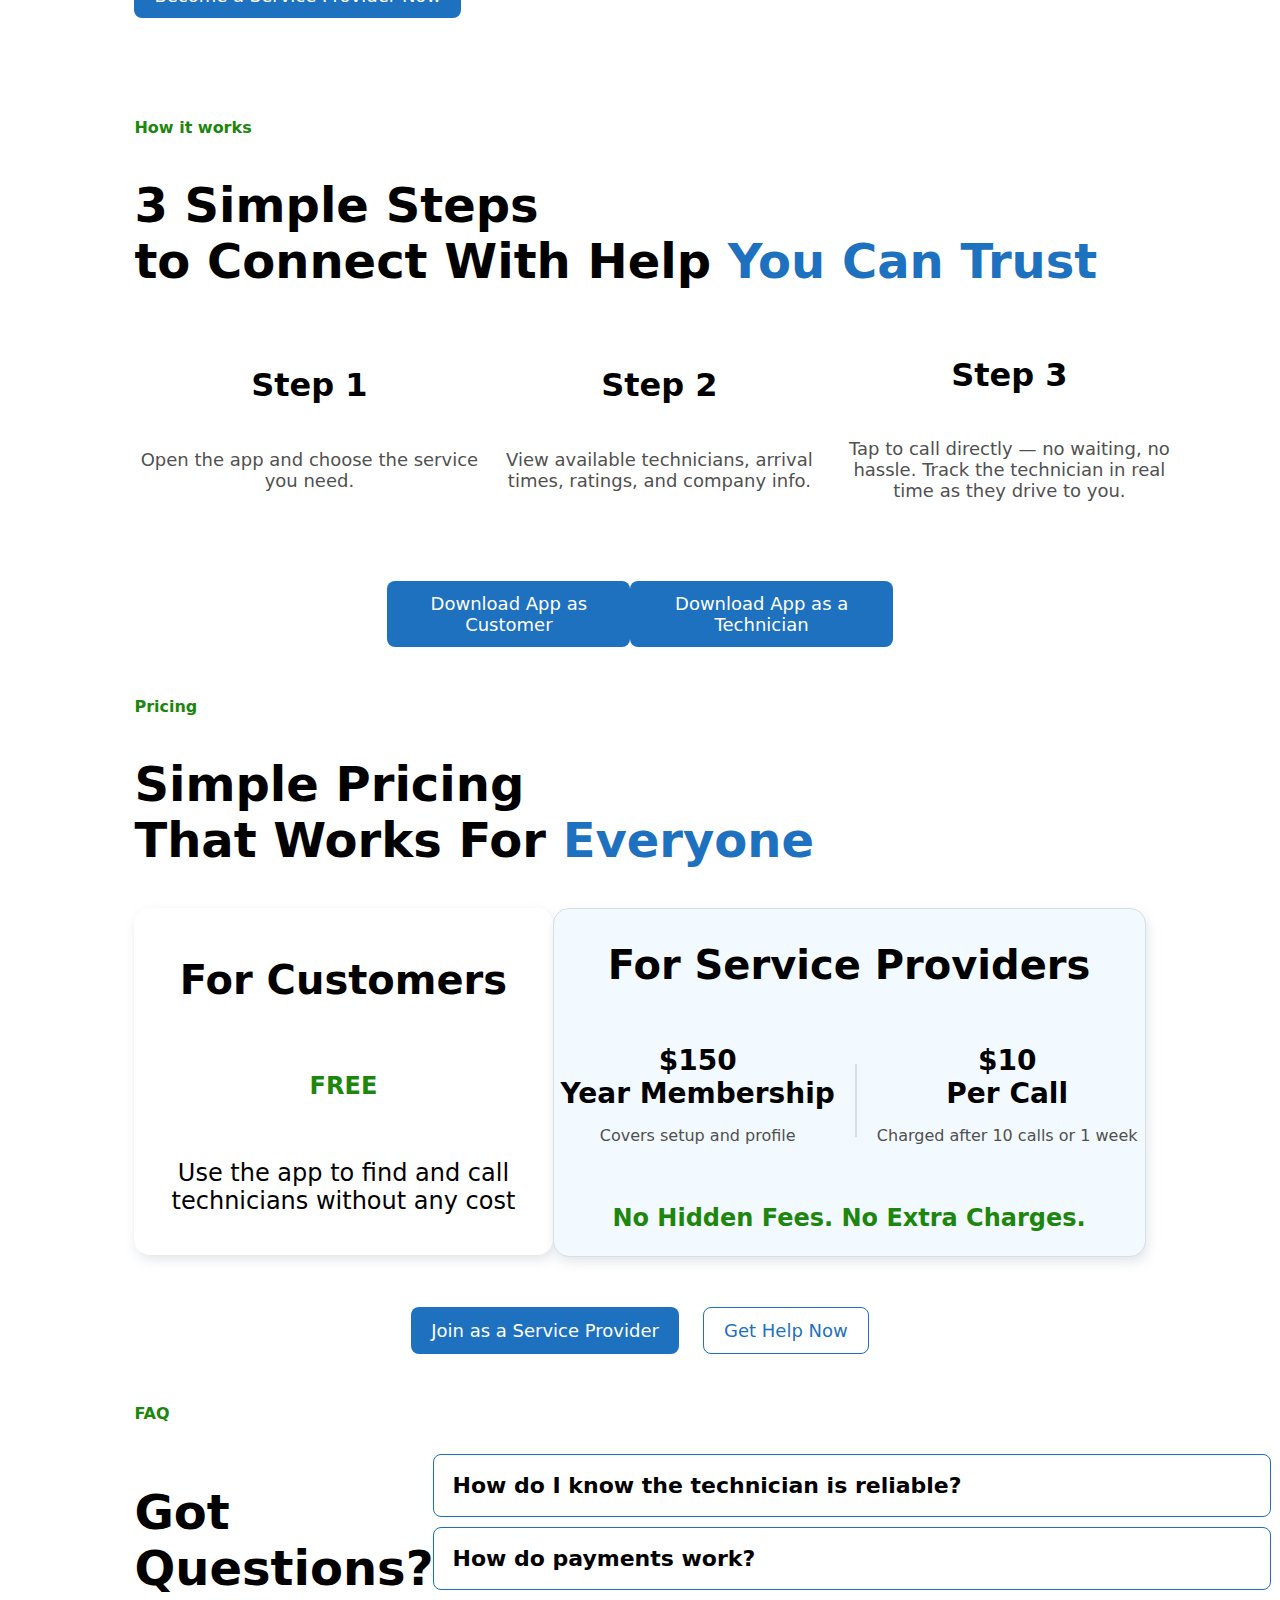
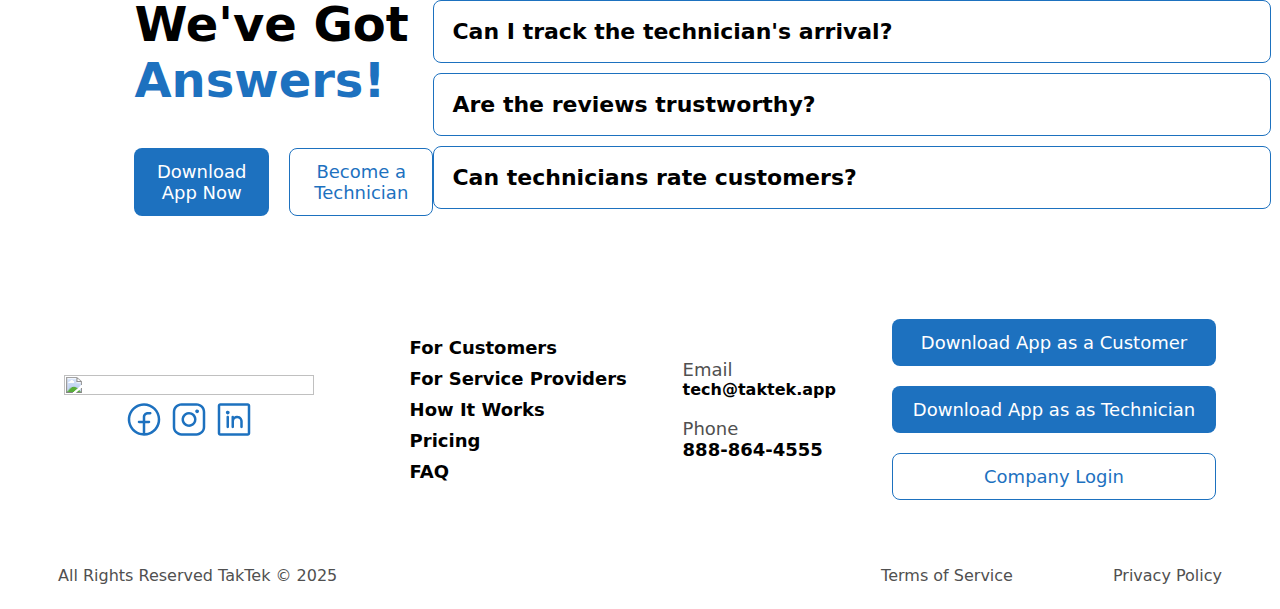
==== commit 92bee2f2: "updated images and tos" ====
--- a/index.html
+++ b/index.html
@@ -13,7 +13,7 @@
       <nav class="navbar">
         <img
           class="navbar-img"
-          src="https://firebasestorage.googleapis.com/v0/b/sds-main-29a46.firebasestorage.app/o/images%2Ftaktek_logo-rectangle.png?alt=media&token=f575a59c-4a52-47a4-93cd-8b532727805a"
+          src="https://firebasestorage.googleapis.com/v0/b/sds-main-29a46.firebasestorage.app/o/images%2Ftaktek_logo_rectangle_black.png?alt=media&token=e2faaa6e-f44c-4e07-831b-c970c9e6c8da"
           alt=""
           width="100%"
           height="100%"
@@ -68,7 +68,7 @@
       </div>
       <div class="content1-img-container">
         <img
-          src="https://firebasestorage.googleapis.com/v0/b/sds-main-29a46.firebasestorage.app/o/images%2Fphone_first_image.png?alt=media&token=6f32253b-d1e5-449f-beda-dc1dfb44d1d9"
+          src="https://firebasestorage.googleapis.com/v0/b/sds-main-29a46.firebasestorage.app/o/images%2Fphone1.png?alt=media&token=c4042244-211e-4f8c-98cd-5e0d1adad853"
           alt=""
           width="100%"
           height="100%"
@@ -85,7 +85,7 @@
       </h2>
       <div class="customers-content">
         <img
-          src="https://firebasestorage.googleapis.com/v0/b/sds-main-29a46.firebasestorage.app/o/images%2Fphone_second_image.png?alt=media&token=8c0441f5-58a2-4f43-a26c-fce5ae562b6d"
+          src="https://firebasestorage.googleapis.com/v0/b/sds-main-29a46.firebasestorage.app/o/images%2Fphone2.png?alt=media&token=2b6e0bc0-f0a3-43ff-8243-217562e55b6f"
           alt=""
           height="100%"
           width="100%"
@@ -207,7 +207,7 @@
           <h2>Step 1</h2>
           <p>Open the app and choose the service you need.</p>
           <img
-            src="https://firebasestorage.googleapis.com/v0/b/sds-main-29a46.firebasestorage.app/o/images%2Fphone_third_image.png?alt=media&token=6e490460-d9df-465c-bf1f-a99f6eb666e9"
+            src="https://firebasestorage.googleapis.com/v0/b/sds-main-29a46.firebasestorage.app/o/images%2Fphone3.png?alt=media&token=1b326028-7b1f-4fe1-be4a-f476b1dcf33a"
             alt=""
           />
         </div>
@@ -218,7 +218,7 @@
             info.
           </p>
           <img
-            src="https://firebasestorage.googleapis.com/v0/b/sds-main-29a46.firebasestorage.app/o/images%2Fphone_fourth_image.png?alt=media&token=77b81945-517a-4f2c-8441-a3e2ebcef310"
+            src="https://firebasestorage.googleapis.com/v0/b/sds-main-29a46.firebasestorage.app/o/images%2Fphone4.png?alt=media&token=f2b4d5b8-5a58-4ceb-8580-60e3b59254b5"
             alt=""
           />
         </div>
@@ -229,7 +229,7 @@
             in real time as they drive to you.
           </p>
           <img
-            src="https://firebasestorage.googleapis.com/v0/b/sds-main-29a46.firebasestorage.app/o/images%2Fphone_fifth_image.png?alt=media&token=d1b23735-c8c3-4510-ad63-1792c48b28b0"
+            src="https://firebasestorage.googleapis.com/v0/b/sds-main-29a46.firebasestorage.app/o/images%2Fphone5.png?alt=media&token=e44b0beb-06fa-44ab-900d-7bf98584f80e"
             alt=""
           />
         </div>
@@ -355,7 +355,7 @@
         <div class="footer-section1">
           <img
             class="footer-img"
-            src="https://firebasestorage.googleapis.com/v0/b/sds-main-29a46.firebasestorage.app/o/images%2Ftaktek_logo-rectangle.png?alt=media&token=f575a59c-4a52-47a4-93cd-8b532727805a"
+            src="https://firebasestorage.googleapis.com/v0/b/sds-main-29a46.firebasestorage.app/o/images%2Ftaktek_logo_rectangle_black.png?alt=media&token=e2faaa6e-f44c-4e07-831b-c970c9e6c8da"
             alt=""
             width="100%"
             height="100%"
@@ -377,10 +377,10 @@
         </div>
         <div class="footer-section3">
           <p class="email-label">Email</p>
-          <p class="email">support@taktek.com</p>
+          <p class="email">tech@taktek.app</p>
           <br />
           <p class="phone-label">Phone</p>
-          <p class="phone">123-456-7890</p>
+          <p class="phone">888-864-4555</p>
         </div>
         <div class="footer-section4">
           <button class="footer-button1">Download App as a Customer</button>
@@ -393,7 +393,7 @@
           <p>All Rights Reserved TakTek © 2025</p>
         </div>
         <div class="copyright-section2">
-          <p>Terms of Service</p>
+          <p><a href="./tos.html">Terms of Service</a></p>
           <p>
             <a href="./privacy_policy.html"> Privacy Policy </a>
           </p>
--- a/index.css
+++ b/index.css
@@ -26,7 +26,7 @@
   padding: 0 24px;
 }
 .navbar-img {
-  height: 80px;
+  /* height: 80px; */
   width: 250px;
 }
 
@@ -459,6 +459,10 @@
 }
 .footer-section1 {
   width: 250px;
+  flex-direction: column;
+  display: flex;
+  justify-content: center;
+  align-items: center;
 }
 
 .footer-list {
@@ -535,6 +539,11 @@
   gap: 100px;
   display: flex;
   justify-content: space-between;
+  color: #505050;
+}
+
+.copyright-section2 a {
+  text-decoration: none;
   color: #505050;
 }
 
